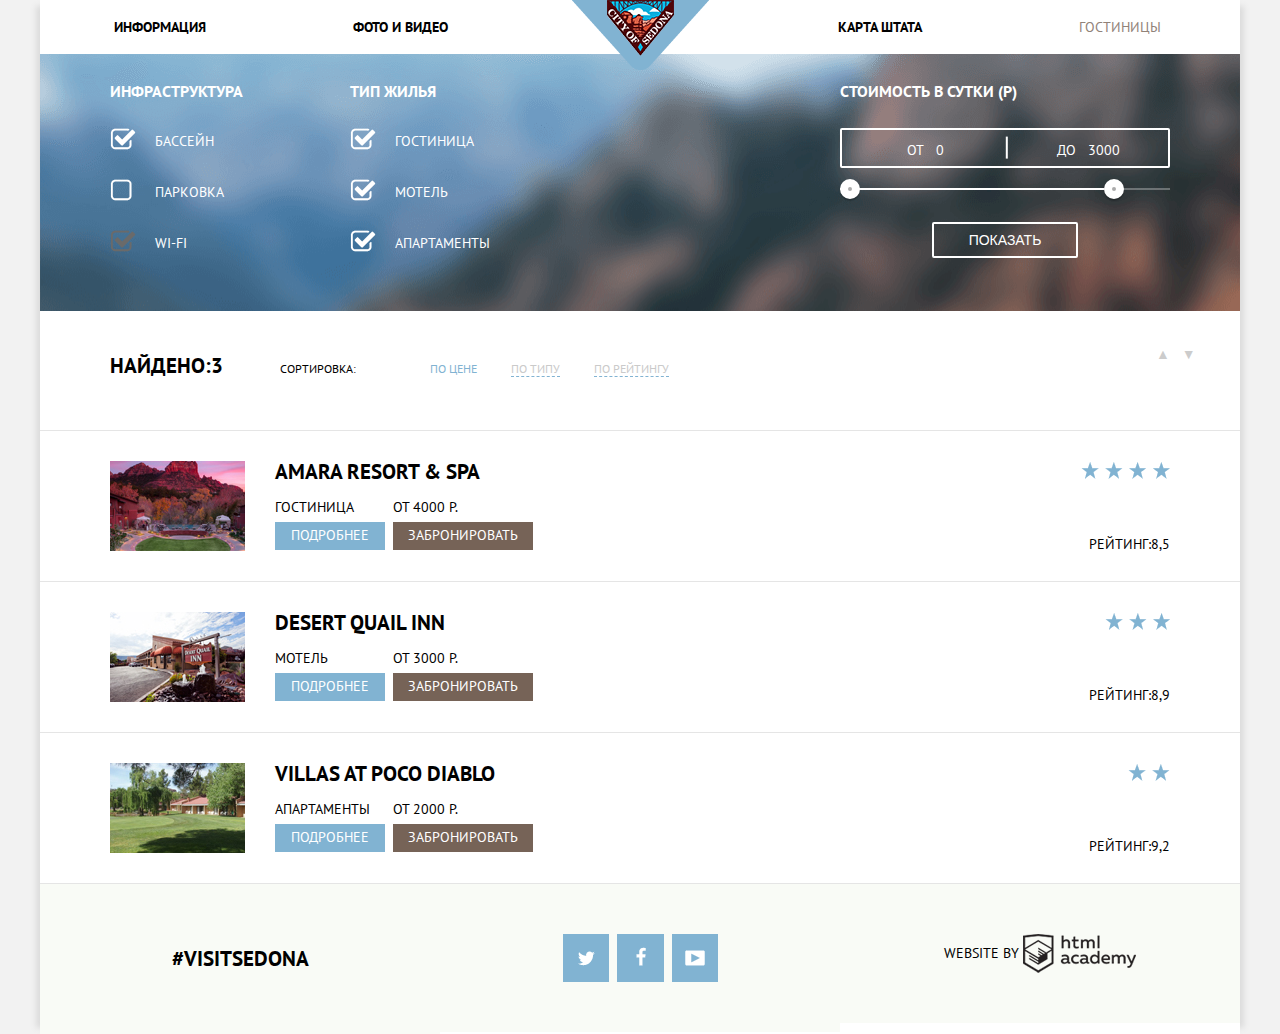
==== catalog.html @ 8184f241 "Revert "Revert "Завершение верстку личного проекта""" ====
<!DOCTYPE html>
	<head>
		<meta charset="utf-8">
		<title>Седона-Гостиницы</title>
		<link href="https://fonts.googleapis.com/css?family=PT+Sans" rel="stylesheet">
		<link rel="stylesheet" href="css/normalize.css">
		<link rel="stylesheet" href="css/styles_min.css">
	</head>
	<body>
<!--header-->
		<div class="container">
			<div class="menu_header clearfix">
				<ul>
					<li><a href="#">информация</a></li>
					<li><a href="#">фото и видео</a></li>
					<li class="index_link"><a href="index.html"><img src="img/logo.png" alt="Logo"></a></li>
					<li><a href="#">карта штата</a></li>
					<li class="active">гостиницы</li>
				</ul>
			</div>
			<form class="filter clearfix">
				<div class="checkboxes"><h5>инфраструктура</h5>
					<input type="checkbox" checked id="check1"><label for="check1">бассейн</label>
					<input type="checkbox" id="check2"><label for="check2">парковка</label>
					<input type="checkbox" id="check3" disabled><label for="check3">wi-fi</label>
				</div>
				<div class="checkboxes"><h5>тип жилья</h5>
					<input type="checkbox" checked id="check4"><label for="check4">гостиница</label>
					<input type="checkbox" checked id="check5"><label for="check5">мотель</label>
					<input type="checkbox" checked id="check6"><label for="check6">апартаменты</label>
				</div>
				<div class="select_price"><div class="select_price_title"><h5>стоимость в сутки (р)</h5></div>
					<div class="price_control">
						<label class="min_price">от<input type="text" name="min_price" value="0"></label>
						<label class="max_price">до<input type="text" name="max_price" value="3000"></label>
					</div>
					<div class="range_control">
						<div class="scale">
							<div class="bar"></div>
						</div>
						<div class="range_toggle range_toggle_min"></div>
						<div class="range_toggle range_toggle_max"></div>
					</div>
					<button class="btn_price" type="submit">показать</button>
				</div>
			</form>
<!--content page-->	
		<div class="results">
			<div class="search_detected_item clearfix">
				<div class="search_title"><h3>найдено:3</h3></div>
				<div class="sort_item">
					<ul>
						<li>сортировка:</li>
							<ul>
								<li>по цене</li>
								<li><a href="#">по типу</a></li>
								<li><a href="#">по рейтингу</a></li>
							</ul>
					</ul>
				</div>
				<div class="select_item">
					<a href="#" class="btn btn_prev">▲</a>
					<a href="#" class="btn btn_next">▼</a>
				</div>
			</div>
			<div class="founded_items clearfix">
				<div class="items_img">
					<img src="img/hotel_amaret_resort_spa.jpg" alt="Hotel Amaret Resort Spa" width="135" height="90">
				</div>
				<div class="items_info">
					<h3 class="name_hotel"><a href="#">amara resort & spa</a></h3>
					<div class="table_info">
						<div class="row">
							<div class="cell">гостиница</div>
							<div class="cell">от 4000 p.</div>
						</div>
						<div class="row">
							<a class="cell cell_1" href="#">подробнее</a>
							<a class="cell cell_2" href="#">забронировать</a>
						</div>
					</div>
				</div>
				<div class="reiting_item">
					<img src="img/star_4.png" alt="Four Star">
					<span>Рейтинг:8,5</span>
				</div>
			</div>
			<div class="founded_items clearfix">
				<div class="items_img">
					<img src="img/hotel_desert_quail_inn.jpg" alt="Hotel Desert Quail Inn" width="135" height="90">
				</div>
				<div class="items_info">
					<h3 class="name_hotel"><a href="#">desert quail inn</a></h3>
					<div class="table_info">
						<div class="row">
							<div class="cell">мотель</div>
							<div class="cell">от 3000 p.</div>
						</div>
						<div class="row">
							<a class="cell cell_1" href="#">подробнее</a>
							<a class="cell cell_2" href="#">забронировать</a>
						</div>
					</div>
				</div>
				<div class="reiting_item">
					<img src="img/star_3.png" alt="Three Star">
					<span>Рейтинг:8,9</span>
				</div>
			</div>
			<div class="founded_items clearfix">
				<div class="items_img">
					<img src="img/hotel_vilas_at_poco_diablo.jpg" alt="Hotel Vilas at Poco Diablo" width="135" height="90">
				</div>
				<div class="items_info">
					<h3 class="name_hotel"><a href="#">villas at poco diablo</a></h3>
					<div class="table_info">
						<div class="row">
							<div class="cell">апартаменты</div>
							<div class="cell">от 2000 p.</div>
						</div>
						<div class="row">
							<a class="cell cell_1" href="#">подробнее</a>
							<a class="cell cell_2" href="#">забронировать</a>
						</div>
					</div>
				</div>
				<div class="reiting_item">
					<img src="img/star_2.png"  alt="Two Star">
					<span>Рейтинг:9,2</span>
				</div>
			</div>
		</div>
<!--footer-->
			<div class="footer clearfix">
				<div class="footer_block"><h4>#visitsedona</h4></div>
				<div class="footer_block">
					<a class="social_btn social_btn_vk" href="https://vk.com/"></a>
					<a class="social_btn social_btn_fb" href="https://www.facebook.com/"></a>
					<a class="social_btn social_btn_youtube" href="https://www.youtube.com/"></a>
				</div>
				<div class="footer_block crt"><span>website by</span>
					<a class="created crt" href="https://htmlacademy.ru/"></a>
				</div>
			</div>
		</div>
	</body>
</html>
---- css/styles_min.css ----
.menu_header a,body{color:#000}.nr_pers input,body{font-family:"PT Sans",Arial,sans-serif}.crt,.price_control label{vertical-align:center}.btn_price,.search_submit,body{text-transform:uppercase}.cell_1,.cell_2,.menu_header a,.name_hotel a,.name_hotel a:focus,.name_hotel a:hover,.search_btn a,.select_item a,.sort_item a{text-decoration:none}.clearfix:after{content:"";display:table;clear:both}.nr_pers,.search_form label{display:inline-block}body{font-size:14px;line-height:26px;font-weight:300;text-align:center;background:#f2f2f2}h3,h4{font-size:21px}.menu_header a,h3,h4{font-weight:600}h3{width:600px;margin-top:0}h4{line-height:21px;margin-top:50px;margin-left:120px;margin-right:120px}.container{width:1200px;margin:auto;box-shadow:10px 0 6px -6px #dbdbdb,-10px 0 6px -6px #dbdbdb;background-color:#fff}.menu_header,.menu_header ul{margin:0;background-color:#fff;padding-left:0}.menu_header li{float:left;width:20%;padding:20px 0;list-style:none;line-height:14px}.menu_header a:hover{color:#81b3d2}.menu_header a:active{color:#000;opacity:.3}.menu_header .active{color:#918279}.index_link img{position:absolute;top:0;margin-left:auto;margin-right:auto;left:0;right:0}.title_page p{color:#333}.view_header{width:1200px;height:535px;background:url(../img/gorgeous.png) 50% 25% no-repeat,url(../img/welcome.png) 50% 15% no-repeat,url(../img/sedona.png) 50% 45% no-repeat,url(../img/grand_canyon.png) 50% 75% no-repeat,url(../img/background_footer.png) bottom no-repeat,url(../img/background.jpg) 50% 25%}.content .title_page{padding:60px 320px}.info_sedona{background:#81b3d2;line-height:0}.info_sedona_left{width:400px;float:left;background:#81b3d2;color:#fff}.info_sedona_left p{margin-left:40px;margin-right:40px;line-height:21px}.info_sedona_right{width:800px;float:left}.features{width:1200px}.features img{margin-left:165px;margin-right:165px;margin-top:70px}.features p{color:#333;margin-left:30px;margin-right:30px;line-height:21px}.features_block{width:400px;float:left;padding-bottom:80px}.features_block2{background-color:#eee}.reservation_form h3{width:1200px;margin-top:50px;font-weight:700;font-size:28px}.next,.prev,.search_submit{font-size:21px;cursor:pointer}.reservation_form p{color:#333;width:600px;margin:auto}.search_form{width:570px;margin:0 auto;background:#fff;padding:30px 0;text-align:left;font-weight:600}.search_form h5{margin:0}.search_form label{margin:30px 30px 30px 50px}.input_calendar input,.input_calendar input:active,.input_calendar input:hover{margin-left:50px;padding-left:10px;padding-right:5px;color:#000}.search_form input{width:305px;border:none;background:0 0;line-height:35px}.input_calendar a,.input_calendar input{background:url(../img/calendar.png) 290px no-repeat #f2f2f2;position:relative}.input_calendar input{outline:0}.input_calendar a{right:30px;top:5px}.input_calendar input:hover{background:url(../img/calendar_2.png) 290px no-repeat #f2f2f2;position:relative;outline:0}.input_calendar input:active{background:url(../img/calendar_3.png) 290px no-repeat #f2f2f2;position:relative;outline:0}.next,.nr_pers input,.prev{background-color:#f2f2f2;height:25px;border:none;outline:0}input::placeholder{color:#000;text-transform:uppercase;font-weight:600}.nr_pers label{margin-left:55px;margin-right:20px}.nr_pers label:first-child{margin-right:62px}.next,.prev{margin-left:auto;margin-right:auto;position:relative}.nr_pers input{width:70px;text-align:center;color:#000;font-weight:500}.next,.prev{color:#a9a9a9;width:25px}.next:hover,.prev:hover{color:#000;outline:0}.next:active,.prev:active{color:#81b3d2;outline:0}.prev{right:77px}.next{right:59px}.search_btn{margin-top:60px;outline:0}.search_btn h4{background-color:#766357;margin:0 315px;padding:40px 0;color:#fff;outline:0}.search_btn a{color:#fff}.search_submit{width:460px;height:60px;background-color:#81b3d2;color:#fff;margin:20px 55px;outline:0}.search_submit:hover{background:#669ec0;outline:0}.search_submit:active{background:#5496bd;color:#88b6d1;outline:0}.map{height:480px;background-image:url(../img/map.jpg)}.search_form{display:none}.search_form_show,.sprite{display:block}.sprite{background-image:url(spritesheet.png);background-repeat:no-repeat}.crt,.social_btn{display:inline-block}.sprite-checkbox{width:22px;height:22px;background-position:-10px -10px}.sprite-checked{width:26px;height:22px;background-position:-10px -52px}.sprite-calendar{width:21px;height:22px;background-position:-10px -10px}.sprite-calendar_2{width:21px;height:22px;background-position:-10px -52px}.sprite-calendar_3{width:21px;height:22px;background-position:-10px -94px}.sprite-checkbox_disabled{width:22px;height:22px;background-position:-10px -136px}.sprite-checked_disabled{width:26px;height:22px;background-position:-10px -178px}.sprite-fb_1,.sprite-fb_2,.sprite-fb_3{width:47px;height:48px}.sprite-fb_1{background-position:-10px -220px}.sprite-fb_2{background-position:-10px -288px}.sprite-fb_3{background-position:-10px -356px}.sprite-html_academy{width:113px;height:39px;background-position:-10px -424px}.sprite-html_academy_2{width:113px;height:39px;background-position:-10px -483px}.sprite-html_academy_3{width:113px;height:39px;background-position:-10px -542px}.sprite-vk_1{width:46px;height:48px;background-position:-10px -601px}.sprite-vk_2{width:46px;height:48px;background-position:-10px -669px}.sprite-vk_3{width:46px;height:48px;background-position:-10px -737px}.sprite-youtube_1{width:46px;height:48px;background-position:-10px -805px}.sprite-youtube_2{width:46px;height:48px;background-position:-10px -873px}.sprite-youtube_3{width:46px;height:48px;background-position:-10px -941px}.footer_block{width:400px;float:left;padding-top:50px;padding-bottom:50px;background-color:#f9fbf6;margin:0;line-height:0}.footer h4{margin:0;line-height:50px}.social_btn{margin-left:2px;margin-right:2px;background:url(../img/sprite2.png) no-repeat #81b3d2}.social_btn_vk{width:46px;height:48px;background-position:-10px -601px}.social_btn_fb{width:47px;height:48px;background-position:-10px -220px}.social_btn_youtube{width:46px;height:48px;background-position:-10px -805px}.social_btn_vk:hover{width:46px;height:48px;background-position:-10px -669px}.social_btn_fb:hover{width:47px;height:48px;background-position:-10px -288px}.social_btn_youtube:hover{width:46px;height:48px;background-position:-10px -873px}.social_btn_vk:active{width:46px;height:48px;background-position:-10px -737px}.social_btn_fb:active{width:47px;height:48px;background-position:-10px -356px}.social_btn_youtube:active{width:46px;height:48px;background-position:-10px -941px}.created,.created:active,.created:hover{background-image:url(../img/sprite2.png);background-repeat:no-repeat;width:113px;height:39px}.crt span{position:relative;top:-15px}.created{background-position:-10px -424px}.created:hover{background-position:-10px -483px}.created:active{background-position:-10px -542px}.filter{background:url(../img/background_filter.png) #f2f2f2;padding:0 70px 30px;margin:0 auto;text-align:left;font-weight:500px;color:#fff}.checkboxes h5,.select_price h5{font-weight:600;font-size:16px;line-height:21px}.filter .checkboxes{width:240px;float:left}.checkboxes input[type=checkbox]{display:none}.checkboxes input[type=checkbox]+label{display:block;margin:10px 0;padding-left:45px;padding-bottom:15px;position:relative;cursor:pointer}.checkboxes input[type=checkbox]:disabled+label::before{content:"";position:absolute;top:0;left:0;background-image:url(../img/sprite2.png);background-repeat:no-repeat;padding-left:45px;padding-bottom:15px;width:26px;height:22px;background-position:-10px -178px}.checkboxes input[type=checkbox]+label::before,.checkboxes input[type=checkbox]:checked+label::before{background-image:url(../img/sprite.png);background-repeat:no-repeat;height:22px;position:absolute;left:0;content:"";top:0}.checkboxes input[type=checkbox]+label::before{width:22px;background-position:-10px -10px}.checkboxes input[type=checkbox]:checked+label::before{width:26px;background-position:-10px -52px}.select_price{float:right;width:330px}.price_control{position:relative;height:36px;margin-bottom:20px;border:2px solid #fff;border-radius:2px}.price_control::after{content:"";position:absolute;width:2px;height:22px;background:#fff;top:0;left:50%;transform:translate(40%,30%)}.price_control label{line-height:38px;font-size:14px;cursor:pointer}.price_control input{width:50px;margin-left:10px;color:inherit;font:inherit;background:0 0;border:none;outline:0}.price_control .max_price,.price_control .min_price{width:90px;padding-left:65px}.range_control{position:relative;margin-bottom:32px}.range_control .scale{height:2px;background:rgba(255,255,255,.3)}.range_control .bar{height:2px;width:80%;background:#fff}.range_toggle{position:absolute;top:-9px;width:4px;height:4px;background:#ababab;border:8px solid #fff;border-radius:50%;box-shadow:0 2px 1px 0 rgba(0,1,1,.2);cursor:pointer}.range_toggle:hover{background:#1c4f80}.range_toggle_min{left:0}.range_toggle_max{left:80%}.btn_price{display:block;margin:0 auto;padding:6px 35px;font-size:14px;line-height:20px;background:0 0;color:#fff;border:2px solid #fff;border-radius:2px;cursor:pointer}.sort_item li,.sort_item ul{display:inline-block}.btn_price:hover{color:#000;background:#fff}.btn,.btn:active,.btn:hover{background:0 0;border:#fff;outline-style:none}.btn{padding:0;width:15px;height:15px;margin-left:8px;color:#ccc}.btn:hover{color:#000}.btn:active{color:#81b3d2}.search_detected_item{padding:30px;text-align:left;border-bottom:1px solid #e5e5e5}.search_title h3{width:130px;padding-top:12px;float:left;margin-left:40px}.sort_item{width:830px;float:left}.sort_item li{margin-right:30px;padding:0;font-size:12px;line-height:18px;color:#81b3d2}.title_list{color:#000}.sort_item a{border-bottom:1px dashed #81b3d2;color:#cacaca}.sort_item>ul>li{color:#000}.sort_item a:hover{color:#81b3d2}.sort_item a:focus{color:#000;border-bottom:none}.select_item{width:62px;float:right}.items_info,.name_hotel h3{width:260px}.founded_items{padding:30px 70px;border-bottom:1px solid #e5e5e5}.items_img,.items_info{float:left}.reiting_item{float:right;position:relative}.items_info{text-align:left;padding-left:30px}.name_hotel{padding:0;margin:0 0 12px;line-height:21px}.name_hotel a{color:#000}.name_hotel a:hover{color:#81b3d2}.name_hotel a:focus{color:#bcbcbc}.table_info .row{display:table-row}.table_info .cell{display:table-cell;height:28px}.cell_1,.cell_2{text-align:center}.cell_1{width:110px;color:#fff;background-color:#81b3d2;border-right:8px solid #fff}.cell_2{width:140px;color:#fff;background-color:#766357}.cell_1:hover{background-color:#669ec0}.cell_2:hover{background-color:#604e43}.cell_1:focus{background-color:#5496bd;color:#94b9d2}.cell_2:focus{background-color:#503e33;color:#857871}.items_img{width:135px;height:90px}.reiting_item span{position:absolute;right:0;top:70px}
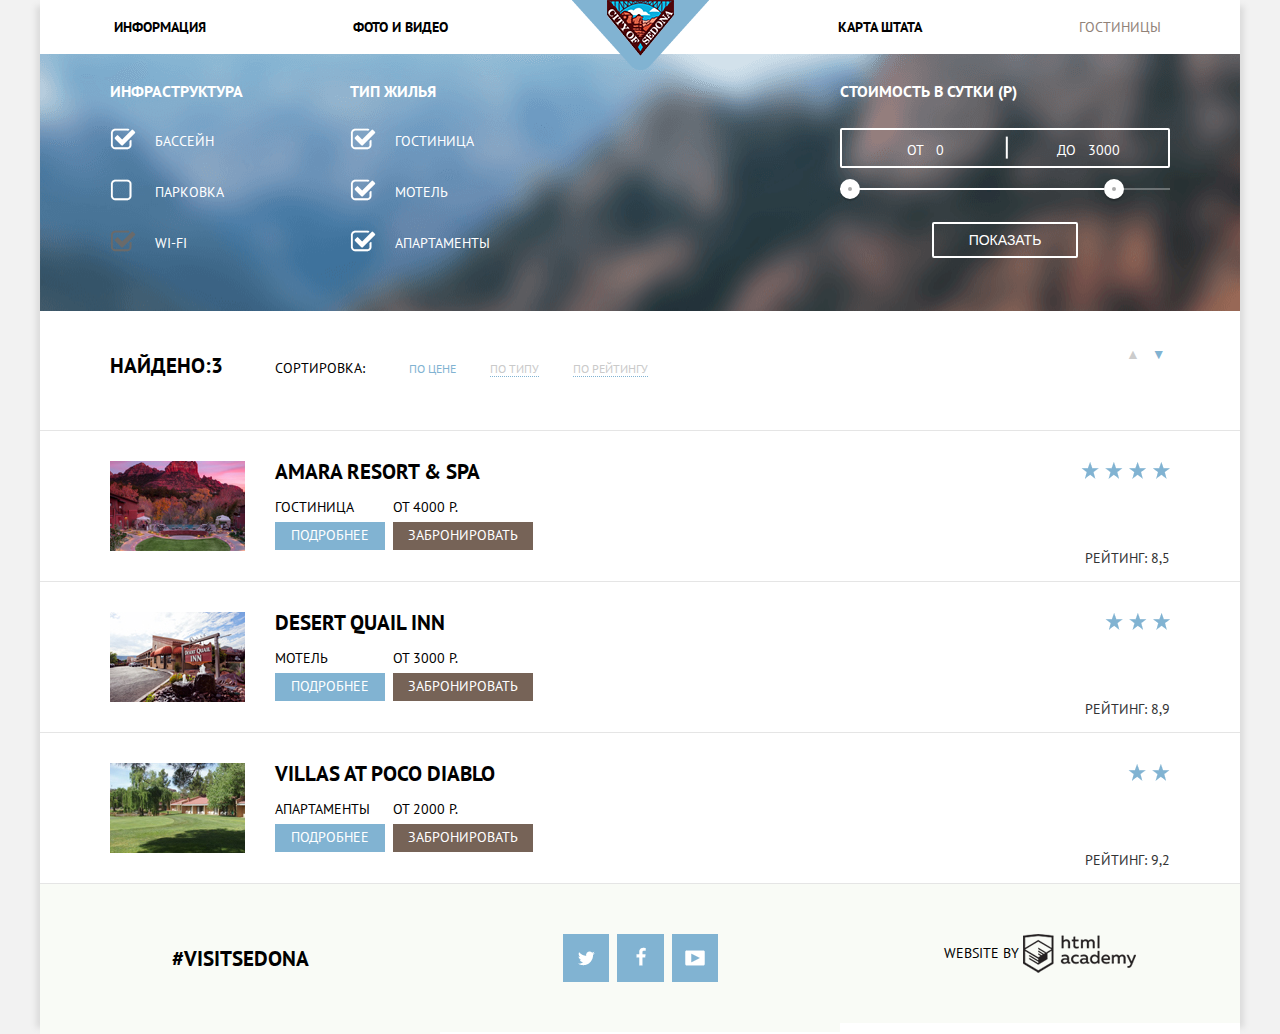
==== commit 0c2c707a: "Исправление ошибок перед защитой" ====
--- a/catalog.html
+++ b/catalog.html
@@ -49,18 +49,16 @@
 			<div class="search_detected_item clearfix">
 				<div class="search_title"><h3>найдено:3</h3></div>
 				<div class="sort_item">
+					<span>сортировка:</span>
 					<ul>
-						<li>сортировка:</li>
-							<ul>
-								<li>по цене</li>
-								<li><a href="#">по типу</a></li>
-								<li><a href="#">по рейтингу</a></li>
-							</ul>
+						<li class="active">по цене</li>
+						<li><a href="#">по типу</a></li>
+						<li><a href="#">по рейтингу</a></li>
 					</ul>
 				</div>
 				<div class="select_item">
-					<a href="#" class="btn btn_prev">▲</a>
-					<a href="#" class="btn btn_next">▼</a>
+					<a href="#" class="btn btn_prev ">▲</a>
+					<a href="#" class="btn btn_next active">▼</a>
 				</div>
 			</div>
 			<div class="founded_items clearfix">
@@ -82,7 +80,7 @@
 				</div>
 				<div class="reiting_item">
 					<img src="img/star_4.png" alt="Four Star">
-					<span>Рейтинг:8,5</span>
+					<p>Рейтинг: 8,5</p>
 				</div>
 			</div>
 			<div class="founded_items clearfix">
@@ -104,7 +102,7 @@
 				</div>
 				<div class="reiting_item">
 					<img src="img/star_3.png" alt="Three Star">
-					<span>Рейтинг:8,9</span>
+					<p>Рейтинг: 8,9</p>
 				</div>
 			</div>
 			<div class="founded_items clearfix">
@@ -126,7 +124,7 @@
 				</div>
 				<div class="reiting_item">
 					<img src="img/star_2.png"  alt="Two Star">
-					<span>Рейтинг:9,2</span>
+					<p>Рейтинг: 9,2</p>
 				</div>
 			</div>
 		</div>
--- a/css/styles_min.css
+++ b/css/styles_min.css
@@ -1 +1 @@
-.menu_header a,body{color:#000}.nr_pers input,body{font-family:"PT Sans",Arial,sans-serif}.crt,.price_control label{vertical-align:center}.btn_price,.search_submit,body{text-transform:uppercase}.cell_1,.cell_2,.menu_header a,.name_hotel a,.name_hotel a:focus,.name_hotel a:hover,.search_btn a,.select_item a,.sort_item a{text-decoration:none}.clearfix:after{content:"";display:table;clear:both}.nr_pers,.search_form label{display:inline-block}body{font-size:14px;line-height:26px;font-weight:300;text-align:center;background:#f2f2f2}h3,h4{font-size:21px}.menu_header a,h3,h4{font-weight:600}h3{width:600px;margin-top:0}h4{line-height:21px;margin-top:50px;margin-left:120px;margin-right:120px}.container{width:1200px;margin:auto;box-shadow:10px 0 6px -6px #dbdbdb,-10px 0 6px -6px #dbdbdb;background-color:#fff}.menu_header,.menu_header ul{margin:0;background-color:#fff;padding-left:0}.menu_header li{float:left;width:20%;padding:20px 0;list-style:none;line-height:14px}.menu_header a:hover{color:#81b3d2}.menu_header a:active{color:#000;opacity:.3}.menu_header .active{color:#918279}.index_link img{position:absolute;top:0;margin-left:auto;margin-right:auto;left:0;right:0}.title_page p{color:#333}.view_header{width:1200px;height:535px;background:url(../img/gorgeous.png) 50% 25% no-repeat,url(../img/welcome.png) 50% 15% no-repeat,url(../img/sedona.png) 50% 45% no-repeat,url(../img/grand_canyon.png) 50% 75% no-repeat,url(../img/background_footer.png) bottom no-repeat,url(../img/background.jpg) 50% 25%}.content .title_page{padding:60px 320px}.info_sedona{background:#81b3d2;line-height:0}.info_sedona_left{width:400px;float:left;background:#81b3d2;color:#fff}.info_sedona_left p{margin-left:40px;margin-right:40px;line-height:21px}.info_sedona_right{width:800px;float:left}.features{width:1200px}.features img{margin-left:165px;margin-right:165px;margin-top:70px}.features p{color:#333;margin-left:30px;margin-right:30px;line-height:21px}.features_block{width:400px;float:left;padding-bottom:80px}.features_block2{background-color:#eee}.reservation_form h3{width:1200px;margin-top:50px;font-weight:700;font-size:28px}.next,.prev,.search_submit{font-size:21px;cursor:pointer}.reservation_form p{color:#333;width:600px;margin:auto}.search_form{width:570px;margin:0 auto;background:#fff;padding:30px 0;text-align:left;font-weight:600}.search_form h5{margin:0}.search_form label{margin:30px 30px 30px 50px}.input_calendar input,.input_calendar input:active,.input_calendar input:hover{margin-left:50px;padding-left:10px;padding-right:5px;color:#000}.search_form input{width:305px;border:none;background:0 0;line-height:35px}.input_calendar a,.input_calendar input{background:url(../img/calendar.png) 290px no-repeat #f2f2f2;position:relative}.input_calendar input{outline:0}.input_calendar a{right:30px;top:5px}.input_calendar input:hover{background:url(../img/calendar_2.png) 290px no-repeat #f2f2f2;position:relative;outline:0}.input_calendar input:active{background:url(../img/calendar_3.png) 290px no-repeat #f2f2f2;position:relative;outline:0}.next,.nr_pers input,.prev{background-color:#f2f2f2;height:25px;border:none;outline:0}input::placeholder{color:#000;text-transform:uppercase;font-weight:600}.nr_pers label{margin-left:55px;margin-right:20px}.nr_pers label:first-child{margin-right:62px}.next,.prev{margin-left:auto;margin-right:auto;position:relative}.nr_pers input{width:70px;text-align:center;color:#000;font-weight:500}.next,.prev{color:#a9a9a9;width:25px}.next:hover,.prev:hover{color:#000;outline:0}.next:active,.prev:active{color:#81b3d2;outline:0}.prev{right:77px}.next{right:59px}.search_btn{margin-top:60px;outline:0}.search_btn h4{background-color:#766357;margin:0 315px;padding:40px 0;color:#fff;outline:0}.search_btn a{color:#fff}.search_submit{width:460px;height:60px;background-color:#81b3d2;color:#fff;margin:20px 55px;outline:0}.search_submit:hover{background:#669ec0;outline:0}.search_submit:active{background:#5496bd;color:#88b6d1;outline:0}.map{height:480px;background-image:url(../img/map.jpg)}.search_form{display:none}.search_form_show,.sprite{display:block}.sprite{background-image:url(spritesheet.png);background-repeat:no-repeat}.crt,.social_btn{display:inline-block}.sprite-checkbox{width:22px;height:22px;background-position:-10px -10px}.sprite-checked{width:26px;height:22px;background-position:-10px -52px}.sprite-calendar{width:21px;height:22px;background-position:-10px -10px}.sprite-calendar_2{width:21px;height:22px;background-position:-10px -52px}.sprite-calendar_3{width:21px;height:22px;background-position:-10px -94px}.sprite-checkbox_disabled{width:22px;height:22px;background-position:-10px -136px}.sprite-checked_disabled{width:26px;height:22px;background-position:-10px -178px}.sprite-fb_1,.sprite-fb_2,.sprite-fb_3{width:47px;height:48px}.sprite-fb_1{background-position:-10px -220px}.sprite-fb_2{background-position:-10px -288px}.sprite-fb_3{background-position:-10px -356px}.sprite-html_academy{width:113px;height:39px;background-position:-10px -424px}.sprite-html_academy_2{width:113px;height:39px;background-position:-10px -483px}.sprite-html_academy_3{width:113px;height:39px;background-position:-10px -542px}.sprite-vk_1{width:46px;height:48px;background-position:-10px -601px}.sprite-vk_2{width:46px;height:48px;background-position:-10px -669px}.sprite-vk_3{width:46px;height:48px;background-position:-10px -737px}.sprite-youtube_1{width:46px;height:48px;background-position:-10px -805px}.sprite-youtube_2{width:46px;height:48px;background-position:-10px -873px}.sprite-youtube_3{width:46px;height:48px;background-position:-10px -941px}.footer_block{width:400px;float:left;padding-top:50px;padding-bottom:50px;background-color:#f9fbf6;margin:0;line-height:0}.footer h4{margin:0;line-height:50px}.social_btn{margin-left:2px;margin-right:2px;background:url(../img/sprite2.png) no-repeat #81b3d2}.social_btn_vk{width:46px;height:48px;background-position:-10px -601px}.social_btn_fb{width:47px;height:48px;background-position:-10px -220px}.social_btn_youtube{width:46px;height:48px;background-position:-10px -805px}.social_btn_vk:hover{width:46px;height:48px;background-position:-10px -669px}.social_btn_fb:hover{width:47px;height:48px;background-position:-10px -288px}.social_btn_youtube:hover{width:46px;height:48px;background-position:-10px -873px}.social_btn_vk:active{width:46px;height:48px;background-position:-10px -737px}.social_btn_fb:active{width:47px;height:48px;background-position:-10px -356px}.social_btn_youtube:active{width:46px;height:48px;background-position:-10px -941px}.created,.created:active,.created:hover{background-image:url(../img/sprite2.png);background-repeat:no-repeat;width:113px;height:39px}.crt span{position:relative;top:-15px}.created{background-position:-10px -424px}.created:hover{background-position:-10px -483px}.created:active{background-position:-10px -542px}.filter{background:url(../img/background_filter.png) #f2f2f2;padding:0 70px 30px;margin:0 auto;text-align:left;font-weight:500px;color:#fff}.checkboxes h5,.select_price h5{font-weight:600;font-size:16px;line-height:21px}.filter .checkboxes{width:240px;float:left}.checkboxes input[type=checkbox]{display:none}.checkboxes input[type=checkbox]+label{display:block;margin:10px 0;padding-left:45px;padding-bottom:15px;position:relative;cursor:pointer}.checkboxes input[type=checkbox]:disabled+label::before{content:"";position:absolute;top:0;left:0;background-image:url(../img/sprite2.png);background-repeat:no-repeat;padding-left:45px;padding-bottom:15px;width:26px;height:22px;background-position:-10px -178px}.checkboxes input[type=checkbox]+label::before,.checkboxes input[type=checkbox]:checked+label::before{background-image:url(../img/sprite.png);background-repeat:no-repeat;height:22px;position:absolute;left:0;content:"";top:0}.checkboxes input[type=checkbox]+label::before{width:22px;background-position:-10px -10px}.checkboxes input[type=checkbox]:checked+label::before{width:26px;background-position:-10px -52px}.select_price{float:right;width:330px}.price_control{position:relative;height:36px;margin-bottom:20px;border:2px solid #fff;border-radius:2px}.price_control::after{content:"";position:absolute;width:2px;height:22px;background:#fff;top:0;left:50%;transform:translate(40%,30%)}.price_control label{line-height:38px;font-size:14px;cursor:pointer}.price_control input{width:50px;margin-left:10px;color:inherit;font:inherit;background:0 0;border:none;outline:0}.price_control .max_price,.price_control .min_price{width:90px;padding-left:65px}.range_control{position:relative;margin-bottom:32px}.range_control .scale{height:2px;background:rgba(255,255,255,.3)}.range_control .bar{height:2px;width:80%;background:#fff}.range_toggle{position:absolute;top:-9px;width:4px;height:4px;background:#ababab;border:8px solid #fff;border-radius:50%;box-shadow:0 2px 1px 0 rgba(0,1,1,.2);cursor:pointer}.range_toggle:hover{background:#1c4f80}.range_toggle_min{left:0}.range_toggle_max{left:80%}.btn_price{display:block;margin:0 auto;padding:6px 35px;font-size:14px;line-height:20px;background:0 0;color:#fff;border:2px solid #fff;border-radius:2px;cursor:pointer}.sort_item li,.sort_item ul{display:inline-block}.btn_price:hover{color:#000;background:#fff}.btn,.btn:active,.btn:hover{background:0 0;border:#fff;outline-style:none}.btn{padding:0;width:15px;height:15px;margin-left:8px;color:#ccc}.btn:hover{color:#000}.btn:active{color:#81b3d2}.search_detected_item{padding:30px;text-align:left;border-bottom:1px solid #e5e5e5}.search_title h3{width:130px;padding-top:12px;float:left;margin-left:40px}.sort_item{width:830px;float:left}.sort_item li{margin-right:30px;padding:0;font-size:12px;line-height:18px;color:#81b3d2}.title_list{color:#000}.sort_item a{border-bottom:1px dashed #81b3d2;color:#cacaca}.sort_item>ul>li{color:#000}.sort_item a:hover{color:#81b3d2}.sort_item a:focus{color:#000;border-bottom:none}.select_item{width:62px;float:right}.items_info,.name_hotel h3{width:260px}.founded_items{padding:30px 70px;border-bottom:1px solid #e5e5e5}.items_img,.items_info{float:left}.reiting_item{float:right;position:relative}.items_info{text-align:left;padding-left:30px}.name_hotel{padding:0;margin:0 0 12px;line-height:21px}.name_hotel a{color:#000}.name_hotel a:hover{color:#81b3d2}.name_hotel a:focus{color:#bcbcbc}.table_info .row{display:table-row}.table_info .cell{display:table-cell;height:28px}.cell_1,.cell_2{text-align:center}.cell_1{width:110px;color:#fff;background-color:#81b3d2;border-right:8px solid #fff}.cell_2{width:140px;color:#fff;background-color:#766357}.cell_1:hover{background-color:#669ec0}.cell_2:hover{background-color:#604e43}.cell_1:focus{background-color:#5496bd;color:#94b9d2}.cell_2:focus{background-color:#503e33;color:#857871}.items_img{width:135px;height:90px}.reiting_item span{position:absolute;right:0;top:70px}+.menu_header a,body{color:#000}.nr_pers input,body{font-family:"PT Sans",Arial,sans-serif}.crt,.price_control label{vertical-align:center}.btn_price,.search_submit,body{text-transform:uppercase}.cell_1,.cell_2,.menu_header a,.name_hotel a,.name_hotel a:focus,.name_hotel a:hover,.nr_pers a,.search_btn a,.select_item a,.sort_item a{text-decoration:none}.clearfix:after{content:"";display:table;clear:both}body{font-size:14px;line-height:26px;font-weight:300;text-align:center;background:#f2f2f2}h3,h4{font-size:21px}.menu_header a,h3,h4{font-weight:600}h3{width:600px;margin-top:0}h4{line-height:21px;margin-top:50px;margin-left:120px;margin-right:120px}.container{width:1200px;margin:auto;box-shadow:10px 0 6px -6px #dbdbdb,-10px 0 6px -6px #dbdbdb;background-color:#fff}.menu_header,.menu_header ul{margin:0;background-color:#fff;padding-left:0}.menu_header li{float:left;width:20%;padding:20px 0;list-style:none;line-height:14px}.menu_header a:hover{color:#81b3d2}.menu_header a:active{color:#000;opacity:.3}.menu_header .active{color:#918279}.index_link img{position:absolute;top:0;margin-left:auto;margin-right:auto;left:0;right:0}.title_page p{color:#333}.view_header{width:1200px;height:535px;background:url(../img/gorgeous.png) 50% 25% no-repeat,url(../img/welcome.png) 50% 15% no-repeat,url(../img/sedona.png) 50% 45% no-repeat,url(../img/grand_canyon.png) 50% 75% no-repeat,url(../img/background_footer.png) bottom no-repeat,url(../img/background.jpg) 50% 25%}.content .title_page{padding:60px 320px}.info_sedona{background:#81b3d2;line-height:0}.info_sedona_left{width:400px;float:left;background:#81b3d2;color:#fff}.info_sedona_left p{margin-left:50px;margin-right:50px;line-height:21px}.info_sedona_right{width:800px;float:left}.features{width:1200px}.features img{margin-left:165px;margin-right:165px;margin-top:70px}.features p{color:#333;margin-left:60px;margin-right:60px;line-height:21px}.features_block{width:400px;float:left;padding-bottom:80px}.features_block2{background-color:#eee}.reservation_form h3{width:1200px;margin-top:50px;font-weight:700;font-size:28px}.reservation_form p{color:#333;width:600px;margin:auto}.search_form{width:450px;margin:0 auto;background:#fff;text-align:left;font-weight:600;padding:20px 60px 65px}.search_form label{width:120px;display:block;float:left;line-height:35px}.date_box input,.date_box input:active,.date_box input:hover{width:328px;outline:0;position:relative}.search_form input{border:0;line-height:35px;background-color:#f2f2f2}.date_box{margin:30px 0}.date_box input{background:url(../img/calendar.png) 290px no-repeat #f2f2f2}.date_box input:hover{background:url(../img/calendar_2.png) 290px no-repeat #f2f2f2;cursor:pointer}.date_box input:active{background:url(../img/calendar_3.png) 290px no-repeat #f2f2f2;cursor:pointer}.date_box input::-webkit-input-placeholder{color:#000;text-transform:uppercase;font-size:14px;font-family:"PT Sans",Arial,sans-serif;font-weight:600;padding-left:10px}.date_box input:-ms-input-placeholder{color:#000;text-transform:uppercase;font-size:14px;font-family:"PT Sans",Arial,sans-serif;font-weight:600;padding-left:10px}.date_box input::-moz-placeholder{color:#000;text-transform:uppercase;font-size:14px;font-family:"PT Sans",Arial,sans-serif;font-weight:600;padding-left:10px}.date_box input:-moz-placeholder{color:#000;text-transform:uppercase;font-size:14px;font-family:"PT Sans",Arial,sans-serif;font-weight:600;padding-left:10px}.next,.prev,.search_submit{font-size:21px;border:none;outline:0;cursor:pointer}.nr_pers{margin:30px 0 50px}.nr_pers input{width:90px;text-align:center;font-weight:600}.nr_adults{float:left}.nr_children{float:right;margin-right:-25px}.nr_children label{width:70px}.prev{position:relative;right:80px}.next{position:relative;right:40px}.next,.prev{color:#a9a9a9;background-color:#f2f2f2}.next:hover,.prev:hover{color:#000;outline:0}.next:active,.prev:active{color:#81b3d2;outline:0}.search_btn{margin-top:60px;outline:0}.search_btn h4{background-color:#766357;margin:0 315px;padding:40px 0;color:#fff;outline:0}.search_btn a{color:#fff}.search_submit{width:100%;height:60px;background-color:#81b3d2;color:#fff}.search_submit:hover{background:#669ec0;outline:0;border:none}.search_submit:active{background:#5496bd;color:#88b6d1;outline:0;border:none}.map{height:480px;background-image:url(../img/map.jpg)}.search_form{display:none}.search_form_show,.sprite{display:block}.sprite{background-image:url(spritesheet.png);background-repeat:no-repeat}.crt,.social_btn{display:inline-block}.sprite-checkbox{width:22px;height:22px;background-position:-10px -10px}.sprite-checked{width:26px;height:22px;background-position:-10px -52px}.sprite-calendar{width:21px;height:22px;background-position:-10px -10px}.sprite-calendar_2{width:21px;height:22px;background-position:-10px -52px}.sprite-calendar_3{width:21px;height:22px;background-position:-10px -94px}.sprite-checkbox_disabled{width:22px;height:22px;background-position:-10px -136px}.sprite-checked_disabled{width:26px;height:22px;background-position:-10px -178px}.sprite-fb_1,.sprite-fb_2,.sprite-fb_3{width:47px;height:48px}.sprite-fb_1{background-position:-10px -220px}.sprite-fb_2{background-position:-10px -288px}.sprite-fb_3{background-position:-10px -356px}.sprite-html_academy{width:113px;height:39px;background-position:-10px -424px}.sprite-html_academy_2{width:113px;height:39px;background-position:-10px -483px}.sprite-html_academy_3{width:113px;height:39px;background-position:-10px -542px}.sprite-vk_1{width:46px;height:48px;background-position:-10px -601px}.sprite-vk_2{width:46px;height:48px;background-position:-10px -669px}.sprite-vk_3{width:46px;height:48px;background-position:-10px -737px}.sprite-youtube_1{width:46px;height:48px;background-position:-10px -805px}.sprite-youtube_2{width:46px;height:48px;background-position:-10px -873px}.sprite-youtube_3{width:46px;height:48px;background-position:-10px -941px}.footer_block{width:400px;float:left;padding-top:50px;padding-bottom:50px;background-color:#f9fbf6;margin:0;line-height:0}.footer h4{margin:0;line-height:50px}.social_btn{margin-left:2px;margin-right:2px;background:url(../img/sprite2.png) no-repeat #81b3d2}.social_btn_vk{width:46px;height:48px;background-position:-10px -601px}.social_btn_fb{width:47px;height:48px;background-position:-10px -220px}.social_btn_youtube{width:46px;height:48px;background-position:-10px -805px}.social_btn_vk:hover{width:46px;height:48px;background-position:-10px -669px}.social_btn_fb:hover{width:47px;height:48px;background-position:-10px -288px}.social_btn_youtube:hover{width:46px;height:48px;background-position:-10px -873px}.social_btn_vk:active{width:46px;height:48px;background-position:-10px -737px}.social_btn_fb:active{width:47px;height:48px;background-position:-10px -356px}.social_btn_youtube:active{width:46px;height:48px;background-position:-10px -941px}.created,.created:active,.created:hover{background-image:url(../img/sprite2.png);background-repeat:no-repeat;width:113px;height:39px}.crt span{position:relative;top:-15px}.created{background-position:-10px -424px}.created:hover{background-position:-10px -483px}.created:active{background-position:-10px -542px}.filter{background:url(../img/background_filter.png) #f2f2f2;padding:0 70px 30px;margin:0 auto;text-align:left;font-weight:500px;color:#fff}.checkboxes h5,.select_price h5{font-weight:600;font-size:16px;line-height:21px}.filter .checkboxes{width:240px;float:left}.checkboxes input[type=checkbox]{display:none}.checkboxes input[type=checkbox]+label{display:block;margin:10px 0;padding-left:45px;padding-bottom:15px;position:relative;cursor:pointer}.checkboxes input[type=checkbox]:disabled+label::before{content:"";position:absolute;top:0;left:0;background-image:url(../img/sprite2.png);background-repeat:no-repeat;padding-left:45px;padding-bottom:15px;width:26px;height:22px;background-position:-10px -178px}.checkboxes input[type=checkbox]+label::before,.checkboxes input[type=checkbox]:checked+label::before{background-image:url(../img/sprite.png);background-repeat:no-repeat;height:22px;position:absolute;left:0;content:"";top:0}.checkboxes input[type=checkbox]+label::before{width:22px;background-position:-10px -10px}.checkboxes input[type=checkbox]:checked+label::before{width:26px;background-position:-10px -52px}.select_price{float:right;width:330px}.price_control{position:relative;height:36px;margin-bottom:20px;border:2px solid #fff;border-radius:2px}.price_control::after{content:"";position:absolute;width:2px;height:22px;background:#fff;top:0;left:50%;transform:translate(40%,30%)}.price_control label{line-height:38px;font-size:14px;cursor:pointer}.price_control input{width:50px;margin-left:10px;color:inherit;font:inherit;background:0 0;border:none;outline:0}.price_control .max_price,.price_control .min_price{width:90px;padding-left:65px}.range_control{position:relative;margin-bottom:32px}.range_control .scale{height:2px;background:rgba(255,255,255,.3)}.range_control .bar{height:2px;width:80%;background:#fff}.range_toggle{position:absolute;top:-9px;width:4px;height:4px;background:#ababab;border:8px solid #fff;border-radius:50%;box-shadow:0 2px 1px 0 rgba(0,1,1,.2);cursor:pointer}.range_toggle:hover{background:#1c4f80}.range_toggle_min{left:0}.range_toggle_max{left:80%}.btn_price{display:block;margin:0 auto;padding:6px 35px;font-size:14px;line-height:20px;background:0 0;color:#fff;border:2px solid #fff;border-radius:2px;cursor:pointer}.sort_item li,.sort_item ul{display:inline-block}.btn_price:hover{color:#000;background:#fff}.btn,.btn:active,.btn:hover{background:0 0;border:#fff;outline-style:none}.btn{padding:0;width:15px;height:15px;margin-left:8px;color:#ccc}.btn:hover{color:#000}.btn:active{color:#81b3d2}.search_detected_item{padding:30px;text-align:left;border-bottom:1px solid #e5e5e5}.search_title h3{width:130px;padding-top:12px;float:left;margin-left:40px}.sort_item{width:830px;float:left}.sort_item span{color:#000;line-height:21px;margin-left:35px}.sort_item li{margin-right:30px;padding:0;font-size:12px;line-height:18px;color:#81b3d2}.title_list{color:#000}.sort_item a{border-bottom:1px dotted #81b3d2;color:#cacaca}.sort_item a:hover{color:#81b3d2}.sort_item a:active{color:#000;border-bottom:none}.select_item .active,.sort_item .active{color:#81b3d2}.select_item{width:62px;float:right;margin-right:30px}.items_info,.name_hotel h3{width:260px}.founded_items{padding:30px 70px;border-bottom:1px solid #e5e5e5}.items_img,.items_info{float:left}.reiting_item{float:right;position:relative}.items_info{text-align:left;padding-left:30px}.name_hotel{padding:0;margin:0 0 12px;line-height:21px}.name_hotel a{color:#000}.name_hotel a:hover{color:#81b3d2}.name_hotel a:focus{color:#bcbcbc}.table_info .row{display:table-row}.table_info .cell{display:table-cell;height:28px}.cell_1,.cell_2{text-align:center}.cell_1{width:110px;color:#fff;background-color:#81b3d2;border-right:8px solid #fff}.cell_2{width:140px;color:#fff;background-color:#766357}.cell_1:hover{background-color:#669ec0}.cell_2:hover{background-color:#604e43}.cell_1:focus{background-color:#5496bd;color:#94b9d2}.cell_2:focus{background-color:#503e33;color:#857871}.items_img{width:135px;height:90px}.reiting_item p{position:absolute;right:0;top:70px;color:#333;width:100px;text-align:right}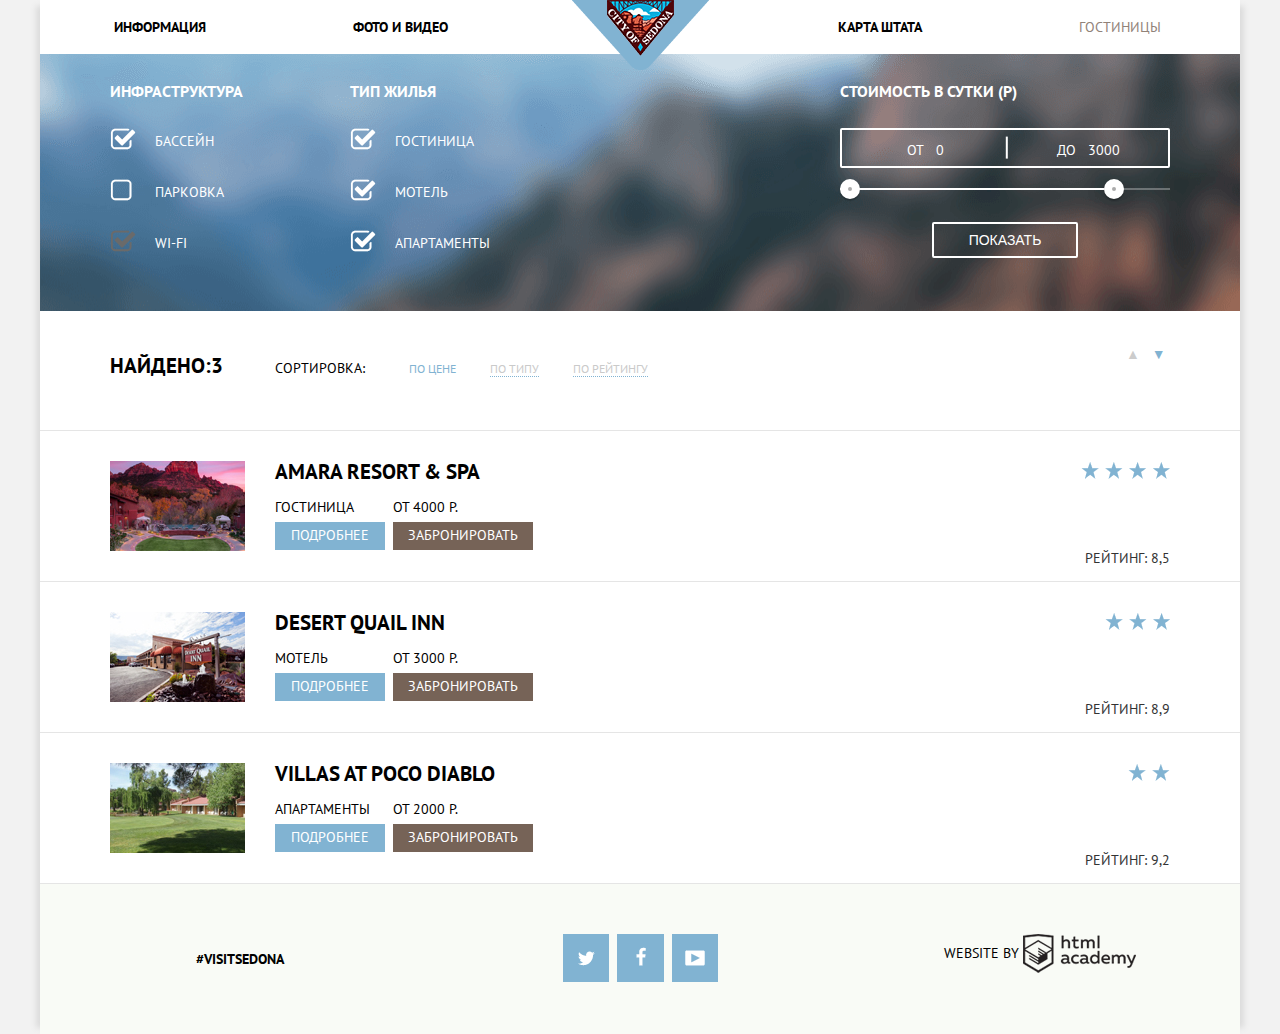
==== commit cb5ed8c1: "Исправила критерии Б11. (1/2) , Д7." ====
--- a/catalog.html
+++ b/catalog.html
@@ -4,132 +4,131 @@
 		<title>Седона-Гостиницы</title>
 		<link href="https://fonts.googleapis.com/css?family=PT+Sans" rel="stylesheet">
 		<link rel="stylesheet" href="css/normalize.css">
-		<link rel="stylesheet" href="css/styles_min.css">
+		<link rel="stylesheet" href="css/style.css">
 	</head>
 	<body>
-<!--header-->
 		<div class="container">
-			<div class="menu_header clearfix">
-				<ul>
-					<li><a href="#">информация</a></li>
-					<li><a href="#">фото и видео</a></li>
-					<li class="index_link"><a href="index.html"><img src="img/logo.png" alt="Logo"></a></li>
-					<li><a href="#">карта штата</a></li>
-					<li class="active">гостиницы</li>
-				</ul>
-			</div>
-			<form class="filter clearfix">
-				<div class="checkboxes"><h5>инфраструктура</h5>
-					<input type="checkbox" checked id="check1"><label for="check1">бассейн</label>
-					<input type="checkbox" id="check2"><label for="check2">парковка</label>
-					<input type="checkbox" id="check3" disabled><label for="check3">wi-fi</label>
+			<header>
+				<nav class="menu_header clearfix">
+					<ul>
+						<li><a href="#">информация</a></li>
+						<li><a href="#">фото и видео</a></li>
+						<li class="index_link"><a href="index.html"><img src="img/logo.png" alt="Logo" width="137" height="70"></a></li>
+						<li><a href="#">карта штата</a></li>
+						<li class="active">гостиницы</li>
+					</ul>
+				</nav>
+				<form class="filter clearfix">
+					<div class="checkboxes"><h5>инфраструктура</h5>
+						<input type="checkbox" checked id="check1"><label for="check1">бассейн</label>
+						<input type="checkbox" id="check2"><label for="check2">парковка</label>
+						<input type="checkbox" id="check3" disabled><label for="check3">wi-fi</label>
+					</div>
+					<div class="checkboxes"><h5>тип жилья</h5>
+						<input type="checkbox" checked id="check4"><label for="check4">гостиница</label>
+						<input type="checkbox" checked id="check5"><label for="check5">мотель</label>
+						<input type="checkbox" checked id="check6"><label for="check6">апартаменты</label>
+					</div>
+					<div class="select_price"><div class="select_price_title"><h5>стоимость в сутки (р)</h5></div>
+						<div class="price_control">
+							<label class="min_price">от<input type="text" name="min_price" value="0"></label>
+							<label class="max_price">до<input type="text" name="max_price" value="3000"></label>
+						</div>
+						<div class="range_control">
+							<div class="scale">
+								<div class="bar"></div>
+							</div>
+							<div class="range_toggle range_toggle_min"></div>
+							<div class="range_toggle range_toggle_max"></div>
+						</div>
+						<button class="btn_price" type="submit">показать</button>
+					</div>
+				</form>
+			</header>
+			<main class="results">
+				<div class="search_detected_item clearfix">
+					<div class="search_title"><h3>найдено:3</h3></div>
+					<div class="sort_item">
+						<span>сортировка:</span>
+						<ul>
+							<li class="active">по цене</li>
+							<li><a href="#">по типу</a></li>
+							<li><a href="#">по рейтингу</a></li>
+						</ul>
+					</div>
+					<div class="select_item">
+						<a href="#" class="btn btn_prev ">▲</a>
+						<a href="#" class="btn btn_next active">▼</a>
+					</div>
 				</div>
-				<div class="checkboxes"><h5>тип жилья</h5>
-					<input type="checkbox" checked id="check4"><label for="check4">гостиница</label>
-					<input type="checkbox" checked id="check5"><label for="check5">мотель</label>
-					<input type="checkbox" checked id="check6"><label for="check6">апартаменты</label>
-				</div>
-				<div class="select_price"><div class="select_price_title"><h5>стоимость в сутки (р)</h5></div>
-					<div class="price_control">
-						<label class="min_price">от<input type="text" name="min_price" value="0"></label>
-						<label class="max_price">до<input type="text" name="max_price" value="3000"></label>
+				<div class="founded_items clearfix">
+					<div class="items_img">
+						<img src="img/hotel_amaret_resort_spa.jpg" alt="Hotel Amaret Resort Spa" width="135" height="90">
 					</div>
-					<div class="range_control">
-						<div class="scale">
-							<div class="bar"></div>
-						</div>
-						<div class="range_toggle range_toggle_min"></div>
-						<div class="range_toggle range_toggle_max"></div>
-					</div>
-					<button class="btn_price" type="submit">показать</button>
-				</div>
-			</form>
-<!--content page-->	
-		<div class="results">
-			<div class="search_detected_item clearfix">
-				<div class="search_title"><h3>найдено:3</h3></div>
-				<div class="sort_item">
-					<span>сортировка:</span>
-					<ul>
-						<li class="active">по цене</li>
-						<li><a href="#">по типу</a></li>
-						<li><a href="#">по рейтингу</a></li>
-					</ul>
-				</div>
-				<div class="select_item">
-					<a href="#" class="btn btn_prev ">▲</a>
-					<a href="#" class="btn btn_next active">▼</a>
-				</div>
-			</div>
-			<div class="founded_items clearfix">
-				<div class="items_img">
-					<img src="img/hotel_amaret_resort_spa.jpg" alt="Hotel Amaret Resort Spa" width="135" height="90">
-				</div>
-				<div class="items_info">
-					<h3 class="name_hotel"><a href="#">amara resort & spa</a></h3>
-					<div class="table_info">
-						<div class="row">
-							<div class="cell">гостиница</div>
-							<div class="cell">от 4000 p.</div>
-						</div>
-						<div class="row">
-							<a class="cell cell_1" href="#">подробнее</a>
-							<a class="cell cell_2" href="#">забронировать</a>
+					<div class="items_info">
+						<h3 class="name_hotel"><a href="#">amara resort & spa</a></h3>
+						<div class="table_info">
+							<div class="row">
+								<div class="cell">гостиница</div>
+								<div class="cell">от 4000 p.</div>
+							</div>
+							<div class="row">
+								<a class="cell cell_1" href="#">подробнее</a>
+								<a class="cell cell_2" href="#">забронировать</a>
+							</div>
 						</div>
 					</div>
+					<div class="reiting_item">
+						<img src="img/star_4.png" alt="Four Star" width="89" height="17">
+						<p>Рейтинг: 8,5</p>
+					</div>
 				</div>
-				<div class="reiting_item">
-					<img src="img/star_4.png" alt="Four Star">
-					<p>Рейтинг: 8,5</p>
-				</div>
-			</div>
-			<div class="founded_items clearfix">
-				<div class="items_img">
-					<img src="img/hotel_desert_quail_inn.jpg" alt="Hotel Desert Quail Inn" width="135" height="90">
-				</div>
-				<div class="items_info">
-					<h3 class="name_hotel"><a href="#">desert quail inn</a></h3>
-					<div class="table_info">
-						<div class="row">
-							<div class="cell">мотель</div>
-							<div class="cell">от 3000 p.</div>
-						</div>
-						<div class="row">
-							<a class="cell cell_1" href="#">подробнее</a>
-							<a class="cell cell_2" href="#">забронировать</a>
+				<div class="founded_items clearfix">
+					<div class="items_img">
+						<img src="img/hotel_desert_quail_inn.jpg" alt="Hotel Desert Quail Inn" width="135" height="90">
+					</div>
+					<div class="items_info">
+						<h3 class="name_hotel"><a href="#">desert quail inn</a></h3>
+						<div class="table_info">
+							<div class="row">
+								<div class="cell">мотель</div>
+								<div class="cell">от 3000 p.</div>
+							</div>
+							<div class="row">
+								<a class="cell cell_1" href="#">подробнее</a>
+								<a class="cell cell_2" href="#">забронировать</a>
+							</div>
 						</div>
 					</div>
+					<div class="reiting_item">
+						<img src="img/star_3.png" alt="Three Star" width="65" height="17">
+						<p>Рейтинг: 8,9</p>
+					</div>
 				</div>
-				<div class="reiting_item">
-					<img src="img/star_3.png" alt="Three Star">
-					<p>Рейтинг: 8,9</p>
-				</div>
-			</div>
-			<div class="founded_items clearfix">
-				<div class="items_img">
-					<img src="img/hotel_vilas_at_poco_diablo.jpg" alt="Hotel Vilas at Poco Diablo" width="135" height="90">
-				</div>
-				<div class="items_info">
-					<h3 class="name_hotel"><a href="#">villas at poco diablo</a></h3>
-					<div class="table_info">
-						<div class="row">
-							<div class="cell">апартаменты</div>
-							<div class="cell">от 2000 p.</div>
-						</div>
-						<div class="row">
-							<a class="cell cell_1" href="#">подробнее</a>
-							<a class="cell cell_2" href="#">забронировать</a>
+				<div class="founded_items clearfix">
+					<div class="items_img">
+						<img src="img/hotel_vilas_at_poco_diablo.jpg" alt="Hotel Vilas at Poco Diablo" width="135" height="90">
+					</div>
+					<div class="items_info">
+						<h3 class="name_hotel"><a href="#">villas at poco diablo</a></h3>
+						<div class="table_info">
+							<div class="row">
+								<div class="cell">апартаменты</div>
+								<div class="cell">от 2000 p.</div>
+							</div>
+							<div class="row">
+								<a class="cell cell_1" href="#">подробнее</a>
+								<a class="cell cell_2" href="#">забронировать</a>
+							</div>
 						</div>
 					</div>
+					<div class="reiting_item">
+						<img src="img/star_2.png"  alt="Two Star" width="42" height="17">
+						<p>Рейтинг: 9,2</p>
+					</div>
 				</div>
-				<div class="reiting_item">
-					<img src="img/star_2.png"  alt="Two Star">
-					<p>Рейтинг: 9,2</p>
-				</div>
-			</div>
-		</div>
-<!--footer-->
-			<div class="footer clearfix">
+			</main>
+			<footer class="footer clearfix">
 				<div class="footer_block"><h4>#visitsedona</h4></div>
 				<div class="footer_block">
 					<a class="social_btn social_btn_vk" href="https://vk.com/"></a>
@@ -139,7 +138,7 @@
 				<div class="footer_block crt"><span>website by</span>
 					<a class="created crt" href="https://htmlacademy.ru/"></a>
 				</div>
-			</div>
+			</footer>
 		</div>
 	</body>
 </html>--- a/css/style.css
+++ b/css/style.css
@@ -0,0 +1,995 @@
+.clearfix:after {
+	content: "";
+	display: table;
+	clear: both;
+}
+
+body{
+	font-size: 14px;
+	line-height: 26px;
+	color: #000000;
+	font-weight: 300;
+	font-family: "PT Sans", "Arial", sans-serif;
+	text-transform: uppercase;
+	text-align: center;
+	background: #f2f2f2;
+}
+
+ h3{
+	font-size: 21px;
+	font-weight: 600;
+	width: 600px;
+	margin-top: 0;
+}
+
+.container{
+	width: 1200px;
+	margin: auto;
+	box-shadow: 10px 0 6px -6px #dbdbdb, -10px 0 6px -6px #dbdbdb;
+	background-color: #ffffff;
+}
+
+.menu_header, .menu_header ul{
+	margin: 0;
+	background-color: #ffffff;
+	padding-left: 0;
+}
+
+.menu_header li{
+	float: left;
+	width: 20%;
+	padding: 20px 0;
+	list-style: none;
+	line-height: 14px;
+}
+
+.menu_header a{
+	text-decoration: none;
+	color: #000000;
+	font-weight: 600;
+}
+
+.menu_header a:hover{
+	color: #81b3d2;
+}
+
+.menu_header a:active{
+	color: #000000;
+	opacity: 0.3;
+}
+
+.menu_header .active{
+	color: #918279;
+}
+
+.index_link img{
+	position: absolute;
+	top: 0;
+	margin-left: auto;
+	margin-right: auto;
+	left: 0;
+	right: 0;
+}
+
+.title_page p{
+	color: #333333;
+	}
+	
+.view_header{
+	width: 1200px;
+	height: 535px;
+	background-color: #81b3d2;
+	background: url("../img/gorgeous.png") no-repeat 50% 25%,
+				url("../img/welcome.png") no-repeat 50% 15%,
+				url("../img/sedona.png") no-repeat 50% 45%, 
+				url("../img/grand_canyon.png") no-repeat 50% 75%,
+				url("../img/background_footer.png") no-repeat bottom, 
+				url("../img/background.jpg") 50% 25%;  
+}
+
+.content .title_page{
+	padding: 60px 320px;
+}
+
+.info_sedona{
+	background: #81b3d2;
+	line-height: 0;
+}
+
+.info_sedona_left{
+	width: 400px;
+	float: left;
+	background: #81b3d2;
+	color: #ffffff;
+}
+
+.info_sedona_left p{
+	margin-left: 50px;
+	margin-right: 50px;
+	line-height: 21px;
+}
+
+.info_sedona_right{
+	width: 800px;
+	float: left;
+}
+
+.features{
+	width: 1200px;
+
+}
+
+.features img{
+	margin-left: 165px;
+	margin-right: 165px;
+	margin-top: 70px;
+}
+.features p{
+	color: #333333;
+	margin-left: 60px;
+	margin-right: 60px;
+	line-height: 21px;
+}
+
+.features_block{
+	width: 400px;
+	float: left;
+	min-height: 335px;
+}
+.features_block2{
+	background-color: #eeeeee;
+	width: 400px;
+	float: left;
+	padding-top: 30px;
+	min-height: 260px;
+}
+
+.features h4{
+	font-weight: 600;
+	font-size: 21px;
+	line-height: 21px;
+	margin-left: 120px;
+	margin-right: 120px;
+}
+
+.reservation_form h3{
+	width: 1200px;
+	margin-top: 50px;
+	font-weight: 700;
+	font-size: 28px;
+}
+
+.reservation_form p{
+	color: #333333;
+	width: 600px;
+	margin:auto;
+}
+
+.search_form{
+	width: 450px;
+	margin: 0 auto;
+	background: #ffffff;
+	text-align: left;
+	font-weight: 600;
+	padding: 20px 60px 65px;
+}
+
+.search_form label{
+	width: 120px;
+	display: block;
+	float: left;
+	line-height: 35px;
+}
+
+.search_form input{
+	border: 0;
+	line-height: 35px;
+	background-color: #f2f2f2;
+}
+
+.date_box{
+	margin: 30px 0;
+}
+
+.date_box input{
+	width: 328px;
+	background: #f2f2f2 url("../img/calendar.png") no-repeat 290px;
+	position:relative;
+	outline: none;
+}
+
+.date_box input:hover{
+	width: 328px;
+	background: #f2f2f2 url("../img/calendar_2.png") no-repeat 290px;
+	position: relative;
+	outline: none;
+	cursor: pointer;
+}
+
+.date_box input:active{
+	width: 328px;
+	background: #f2f2f2 url("../img/calendar_3.png") no-repeat 290px;
+	position: relative;
+	outline: none;
+	cursor: pointer;
+}
+
+.date_box input::-webkit-input-placeholder{
+	color: #000000;
+	text-transform: uppercase;
+	font-size: 14px;
+	font-family:"PT Sans", "Arial", sans-serif;
+	font-weight: 600;
+	padding-left: 10px;
+	}
+
+.date_box input:-ms-input-placeholder{
+	color: #000000;
+	text-transform: uppercase;
+	font-size: 14px;
+	font-family:"PT Sans", "Arial", sans-serif;
+	font-weight: 600;
+	padding-left: 10px;
+}
+
+.date_box input::-moz-placeholder{
+	color: #000000;
+	text-transform: uppercase;
+	font-size: 14px;
+	font-family:"PT Sans", "Arial", sans-serif;
+	font-weight: 600;
+	padding-left: 10px;
+}
+
+.date_box input:-moz-placeholder{
+	color: #000000;
+	text-transform: uppercase;
+	font-size: 14px;
+	font-family:"PT Sans", "Arial", sans-serif;
+	font-weight: 600;
+	padding-left: 10px;
+}
+
+.nr_pers{
+	margin: 30px 0 50px;
+}
+
+.nr_pers input{
+	width: 90px;
+	text-align: center;
+	font-family: "PT Sans", "Arial", sans-serif;
+	font-weight: 600;
+}
+
+.nr_adults{
+	float: left;
+}
+
+.nr_children{
+	float: right;
+	margin-right: -25px;
+}
+
+.nr_children label {
+	width: 70px;
+}
+
+.nr_pers a{
+	text-decoration: none;
+}
+
+.prev{
+	position: relative;
+	right: 80px;
+}
+
+.next{
+	position: relative;
+	right: 40px;
+}
+
+.prev, .next{
+	color: #a9a9a9;
+	font-size: 21px;
+	background-color: #f2f2f2;
+	border: none;
+	cursor: pointer;
+	outline:none;
+}
+
+.prev:hover,
+.next:hover{
+	color: #000000;
+	outline:none;
+}
+
+.prev:active,
+.next:active{
+	color: #81b3d2;
+	outline:none;
+}
+
+.search_btn{
+	margin-top: 60px;
+	outline:none;
+}
+
+.search_btn h4{
+	background-color: #766357;
+	margin: 0 315px;
+	padding: 40px 0;
+	color: white;
+	outline:none;
+}
+
+.search_btn a{
+	text-decoration: none;
+	color: #ffffff;
+}
+
+.search_submit{
+	width: 100%;
+	height: 60px;
+	background-color: #81b3d2;
+	font-size: 21px;
+	color:  #ffffff;
+	text-transform: uppercase;
+	cursor: pointer;
+	outline:none;
+	border:none;
+}
+
+.search_submit:hover{
+	background: #669ec0;
+	outline:none;
+	border:none;
+}
+
+.search_submit:active{
+	background: #5496bd;
+	color: #88b6d1;
+	outline:none;
+	border:none;
+}
+
+.map{
+	height: 480px;
+	background-image: url("../img/map.jpg");
+}
+
+.search_form_show{
+	display: block;
+}
+
+
+.sprite{
+	background-image: url(spritesheet.png);
+	background-repeat: no-repeat;
+	display: block;
+}
+
+.sprite-checkbox{
+	width: 22px;
+	height: 22px;
+	background-position: -10px -10px;
+	}
+
+.sprite-checked{
+	width: 26px;
+	height: 22px;
+	background-position: -10px -52px;
+}
+
+.sprite-calendar {
+	width: 21px;
+	height: 22px;
+	background-position: -10px -10px;
+}
+
+.sprite-calendar_2 {
+	width: 21px;
+	height: 22px;
+	background-position: -10px -52px;
+}
+
+.sprite-calendar_3 {
+	width: 21px;
+	height: 22px;
+	background-position: -10px -94px;
+}
+
+.sprite-checkbox_disabled {
+	width: 22px;
+	height: 22px;
+	background-position: -10px -136px;
+}
+
+.sprite-checked_disabled {
+	width: 26px;
+	height: 22px;
+	background-position: -10px -178px;
+}
+
+.sprite-fb_1 {
+	width: 47px;
+	height: 48px;
+	background-position: -10px -220px;
+}
+
+.sprite-fb_2 {
+	width: 47px;
+	height: 48px;
+	background-position: -10px -288px;
+}
+
+.sprite-fb_3 {
+	width: 47px;
+	height: 48px;
+	background-position: -10px -356px;
+}
+
+.sprite-html_academy {
+	width: 113px;
+	height: 39px;
+	background-position: -10px -424px;
+}
+
+.sprite-html_academy_2 {
+	width: 113px;
+	height: 39px;
+	background-position: -10px -483px;
+}
+
+.sprite-html_academy_3 {
+	width: 113px;
+	height: 39px;
+	background-position: -10px -542px;
+}
+
+.sprite-vk_1 {
+	width: 46px;
+	height: 48px;
+	background-position: -10px -601px;
+}
+
+.sprite-vk_2 {
+	width: 46px;
+	height: 48px;
+	background-position: -10px -669px;
+}
+
+.sprite-vk_3 {
+	width: 46px;
+	height: 48px;
+	background-position: -10px -737px;
+}
+
+.sprite-youtube_1 {
+	width: 46px;
+	height: 48px;
+	background-position: -10px -805px;
+}
+
+.sprite-youtube_2 {
+	width: 46px;
+	height: 48px;
+	background-position: -10px -873px;
+	}
+
+.sprite-youtube_3 {
+	width: 46px;
+	height: 48px;
+	background-position: -10px -941px;
+}
+
+.footer_block{
+	width: 400px;
+	min-height: 50px;
+	float: left;
+	padding-top: 50px;
+	padding-bottom: 50px;
+	background-color: #f9fbf6;
+	margin: 0;
+	line-height: 0;
+}
+
+.footer h4{
+	margin: 0;
+	line-height: 50px;
+}
+
+.social_btn{
+	display: inline-block;
+	margin-left: 2px;
+	margin-right: 2px;
+	background: #81b3d2;
+	background-image: url("../img/sprite2.png");
+	background-repeat: no-repeat;
+}
+
+.social_btn_vk{
+	width: 46px;
+	height: 48px;
+	background-position: -10px -601px;
+}
+
+.social_btn_fb{
+	width: 47px;
+	height: 48px;
+	background-position: -10px -220px;
+}
+
+.social_btn_youtube{
+	width: 46px;
+	height: 48px;
+	background-position: -10px -805px;
+}
+
+.social_btn_vk:hover{
+	width: 46px;
+	height: 48px;
+	background-position: -10px -669px;
+}
+
+.social_btn_fb:hover{
+	width: 47px;
+	height: 48px;
+	background-position: -10px -288px;
+}
+
+.social_btn_youtube:hover{
+	width: 46px;
+	height: 48px;
+	background-position: -10px -873px;
+}
+
+.social_btn_vk:active{
+	width: 46px;
+	height: 48px;
+	background-position: -10px -737px;
+}
+
+.social_btn_fb:active{
+	width: 47px;
+	height: 48px;
+	background-position: -10px -356px;
+}
+
+.social_btn_youtube:active{
+	width: 46px;
+	height: 48px;
+	background-position: -10px -941px;
+}
+
+.crt{
+	display:inline-block;
+	vertical-align:center;
+}
+
+.crt span{
+position:relative;
+top:-15px;
+}
+
+.created{
+	background-image: url("../img/sprite2.png");
+	background-repeat: no-repeat;
+	width: 113px;
+	height: 39px;
+	background-position: -10px -424px;
+}
+
+.created:hover{
+	background-image: url("../img/sprite2.png");
+	background-repeat: no-repeat;
+	width: 113px;
+	height: 39px;
+	background-position: -10px -483px;
+}
+
+.created:active{
+	background-image: url("../img/sprite2.png");
+	background-repeat: no-repeat;
+	width: 113px;
+	height: 39px;
+	background-position: -10px -542px;
+
+}
+
+.filter{
+	background: #f2f2f2 url("../img/background_filter.png");
+	padding: 0 70px;
+	padding-bottom: 30px;
+	margin: 0 auto;
+	text-align: left;
+	font-weight: 500px;
+	color: #ffffff;
+}
+
+.checkboxes h5,
+.select_price h5{
+	font-weight: 600;
+	font-size: 16px;
+	line-height:21px;
+}
+
+.filter .checkboxes{
+	width: 240px;
+	float: left;
+}
+
+input[type="checkbox"]{
+	display: none;
+}
+
+input[type="checkbox"] + label{
+	display: block;
+	margin: 10px 0;
+	padding-left: 45px;
+	padding-bottom: 15px;
+	position: relative;
+	cursor: pointer;
+}
+
+input[type="checkbox"]:disabled + label::before{
+	content: "";
+	position: absolute;
+	top:0;
+	left:0;
+	background-image: url("../img/sprite2.png");
+	background-repeat: no-repeat;
+	padding-left: 45px;
+	padding-bottom: 15px;
+	width: 26px;
+	height: 22px;
+	background-position: -10px -178px;
+}
+
+input[type="checkbox"] + label::before{
+	content: "";
+	position: absolute;
+	top:0;
+	left:0;
+	background-image: url(../img/sprite.png);
+	background-repeat: no-repeat;
+	width: 22px;
+	height: 22px;
+	background-position: -10px -10px;
+}
+
+input[type="checkbox"]:checked  + label::before {
+	content:"";
+	background-image: url(../img/sprite.png);
+	background-repeat: no-repeat;
+	width: 26px;
+	height: 22px;
+	background-position: -10px -52px;
+	position: absolute;
+	top: 0;
+	left: 0;
+}
+
+.select_price{
+	float: right;
+	width: 330px;
+}
+
+.price_control{
+	position: relative;
+	height: 36px;
+	margin-bottom: 20px;
+	border: 2px solid white;
+	border-radius: 2px;
+}
+
+.price_control::after{
+	content: "";
+	position: absolute;
+	width: 2px;
+	height: 22px;
+	background: #ffffff;
+	top: 0;
+	left: 50%;
+	transform: translate(40%,30%);
+}
+
+.price_control label{
+	line-height: 38px;
+	font-size: 14px;
+	vertical-align: center;
+	cursor: pointer;
+}
+
+.price_control input{
+	width: 50px;
+	margin-left: 10px;
+	color: inherit;
+	font: inherit;
+	background: none;
+	border: none;
+	outline: none;
+}
+
+.price_control .min_price,
+.price_control .max_price{
+	width: 90px;
+	padding-left: 65px;
+}
+
+.range_control{
+	position: relative;
+	margin-bottom: 32px;
+}
+
+.range_control .scale{
+	height: 2px;
+	background: rgba(255, 255, 255, 0.3);
+}
+
+.range_control .bar{
+	height: 2px;
+	width: 80%;
+	background: #ffffff;
+}
+
+.range_toggle{
+	position: absolute;
+	top: -9px;
+	width: 4px;
+	height: 4px;
+	background: #ababab;
+	border: 8px solid #ffffff;
+	border-radius: 50%;
+	box-shadow: 0 2px 1px 0 rgba(0, 1, 1, 0.2);
+	cursor: pointer;
+}
+
+.range_toggle:hover{
+	background: #1c4f80;
+}
+
+.range_toggle_min{
+	left: 0;
+}
+
+.range_toggle_max{
+	left: 80%;
+}
+
+.btn_price{
+	display: block;
+	margin: 0 auto;
+	padding: 6px 35px;
+	font-size: 14px;
+	line-height: 20px;
+	background: transparent;
+	color: #ffffff;
+	border: 2px solid #ffffff;
+	border-radius: 2px;
+	text-transform: uppercase;
+	cursor: pointer;
+}
+
+.btn_price:hover{
+	color: #000000;
+	background: #ffffff;
+}
+
+.btn {
+	padding: 0;
+	width: 15px;
+	height: 15px;
+	margin-left: 8px;
+	background: transparent;
+	border: #ffffff;
+	outline-style: none;
+	color: #cccccc;
+	background: transparent;
+
+    }
+
+.btn:hover{
+	color: #000000;
+	background: transparent;
+	border: #ffffff;
+	outline-style: none;
+}
+
+.btn:active{
+	color: #81b3d2;
+	background: transparent;
+	border: #ffffff;
+	outline-style: none;
+}
+
+.search_detected_item{
+	padding: 30px 30px;
+	text-align: left;
+	border-bottom: 1px solid #e5e5e5;
+}
+
+.search_title h3{
+	width: 130px;
+	padding-top: 12px;
+	float: left;
+	margin-left: 40px;
+}
+
+.sort_item{
+	width: 830px;
+	float: left;
+}
+
+.sort_item span{
+	color: #000000;
+	line-height: 21px;
+	margin-left: 35px;
+}
+
+.sort_item ul{
+	display: inline-block;
+}
+
+.sort_item li{
+	margin-right: 30px;
+	padding: 0;
+	display: inline-block;
+	font-size: 12px;
+	line-height: 18px;
+	color: #81b3d2;
+}
+
+.title_list{
+	color: #000000;
+}
+
+.sort_item a{
+	text-decoration: none;
+	border-bottom: 1px dotted #81b3d2;
+	color: #cacaca;
+}
+
+
+.sort_item a:hover{
+	color: #81b3d2;
+}
+
+.sort_item a:active{
+	color: #000000;
+	border-bottom: none;
+}
+
+.sort_item .active{
+	color: #81b3d2;
+}
+
+.select_item{
+	width: 62px;
+	float: right;
+	margin-right: 30px;
+}
+
+.select_item .active{
+	color: #81b3d2;
+}
+
+.select_item a{
+	text-decoration:none;
+}
+
+.founded_items{
+	padding: 30px 70px;
+	border-bottom: 1px solid #e5e5e5;
+}
+
+.items_img,
+.items_info{
+	float: left;
+}
+
+.reiting_item{
+	float: right;
+}
+
+.items_info{
+	text-align: left;
+	padding-left: 30px;
+	width: 260px;
+}
+
+.name_hotel{
+	padding: 0;
+	margin: 0;
+	margin-bottom: 12px;
+	line-height: 21px;
+}
+
+.name_hotel h3{
+	width: 260px;
+}
+
+.name_hotel a{
+	text-decoration: none;
+	color: #000000;
+}
+
+.name_hotel a:hover{
+	text-decoration: none;
+	color: #81b3d2;
+}
+
+.name_hotel a:hover{
+	text-decoration: none;
+	color: #81b3d2;
+}
+
+.name_hotel a:focus{
+	text-decoration: none;
+	color: #bcbcbc;
+}
+
+.table_info .row{
+	display: table-row;
+}
+
+.table_info .cell{
+	display: table-cell;
+	height: 28px;
+}
+
+.cell_1, .cell_2{
+	text-align: center;
+	text-decoration: none;
+}
+
+.cell_1{
+	width: 110px;
+	color: white;
+	background-color: #81b3d2;
+	border-right: 8px solid #ffffff;
+}
+
+.cell_2{
+	width: 140px;
+	color: white;
+	background-color: #766357;
+}
+
+.cell_1:hover{
+	background-color: #669ec0;
+}
+
+.cell_2:hover{
+	background-color: #604e43;
+}
+
+.cell_1:focus{
+	background-color: #5496bd;
+	color: #94b9d2;
+}
+
+.cell_2:focus{
+	background-color: #503e33;
+	color: #857871;
+}
+
+.items_img{
+	width: 135px;
+	height: 90px;
+}
+
+.reiting_item{
+	position: relative;
+}
+
+.reiting_item p{
+	position: absolute;
+	right: 0;
+	top: 70px;
+	color: #333333;
+	width: 100px;
+	text-align: right;
+}
+
+
+
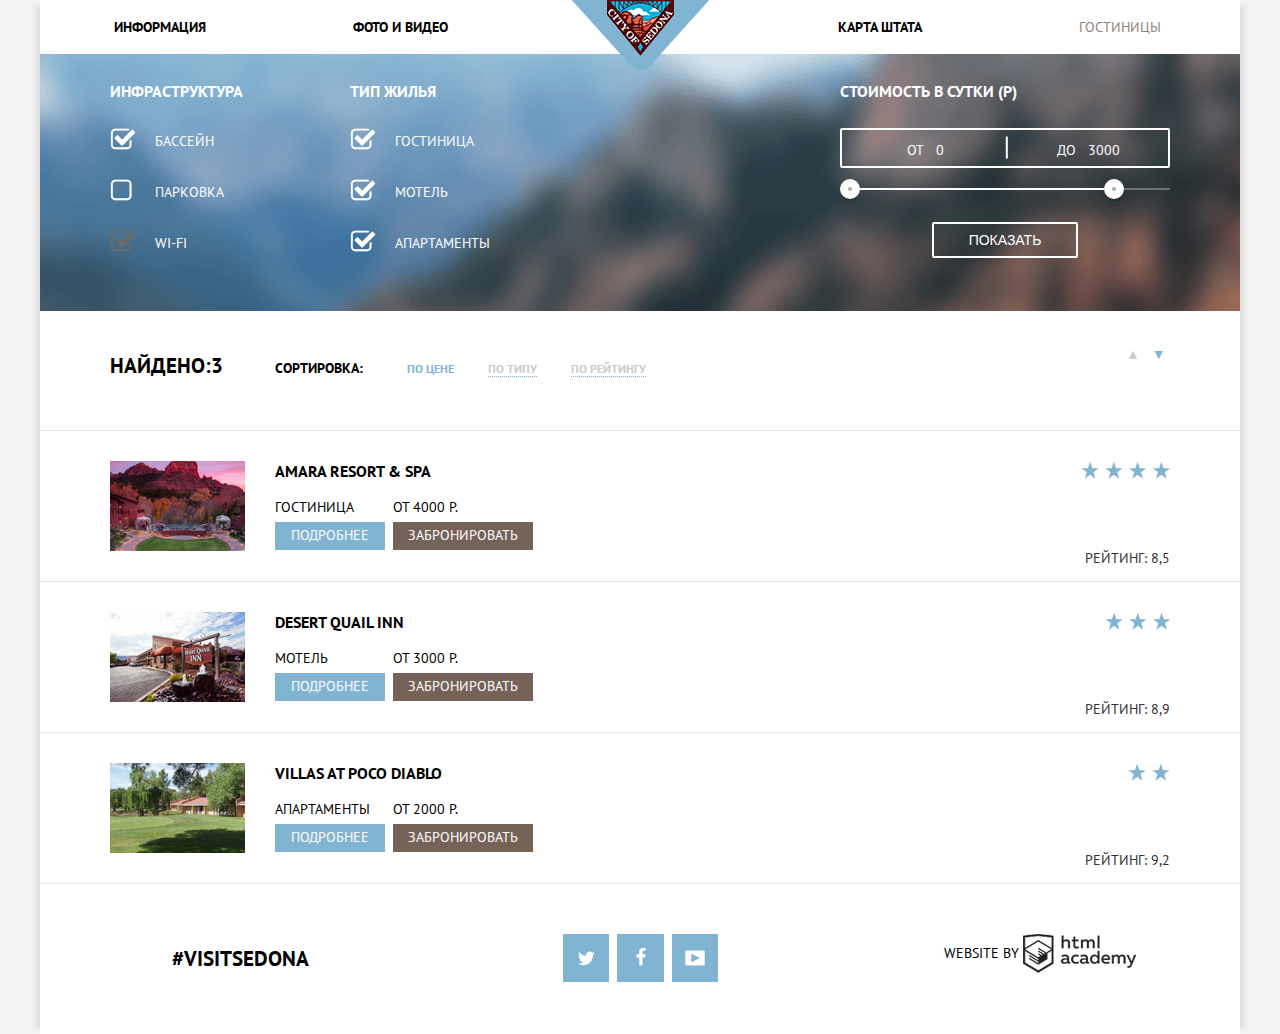
==== commit 8a08a803: "Исправление крт Б11." ====
--- a/catalog.html
+++ b/catalog.html
@@ -128,7 +128,7 @@
 					</div>
 				</div>
 			</main>
-			<footer class="footer clearfix">
+			<footer class="footer_catalog clearfix">
 				<div class="footer_block"><h4>#visitsedona</h4></div>
 				<div class="footer_block">
 					<a class="social_btn social_btn_vk" href="https://vk.com/"></a>
--- a/css/style.css
+++ b/css/style.css
@@ -15,18 +15,12 @@
 	background: #f2f2f2;
 }
 
- h3{
-	font-size: 21px;
-	font-weight: 600;
-	width: 600px;
-	margin-top: 0;
-}
-
 .container{
 	width: 1200px;
-	margin: auto;
+	margin: 0 auto;
 	box-shadow: 10px 0 6px -6px #dbdbdb, -10px 0 6px -6px #dbdbdb;
 	background-color: #ffffff;
+	position: relative;
 }
 
 .menu_header, .menu_header ul{
@@ -71,6 +65,13 @@
 	right: 0;
 }
 
+ .title_page h3{
+	font-size: 21px;
+	font-weight: 600;
+	width: 600px;
+	margin-top: 0;
+}
+
 .title_page p{
 	color: #333333;
 	}
@@ -78,13 +79,13 @@
 .view_header{
 	width: 1200px;
 	height: 535px;
-	background-color: #81b3d2;
 	background: url("../img/gorgeous.png") no-repeat 50% 25%,
 				url("../img/welcome.png") no-repeat 50% 15%,
 				url("../img/sedona.png") no-repeat 50% 45%, 
 				url("../img/grand_canyon.png") no-repeat 50% 75%,
 				url("../img/background_footer.png") no-repeat bottom, 
-				url("../img/background.jpg") 50% 25%;  
+				url("../img/background.jpg") 50% 25%
+				#81b3d2;  
 }
 
 .content .title_page{
@@ -95,6 +96,15 @@
 	background: #81b3d2;
 	line-height: 0;
 }
+
+.info_sedona h4{
+	font-weight: 600;
+	font-size: 21px;
+	line-height: 21px;
+	margin-left: 120px;
+	margin-right: 120px;
+}
+
 
 .info_sedona_left{
 	width: 400px;
@@ -171,7 +181,7 @@
 	background: #ffffff;
 	text-align: left;
 	font-weight: 600;
-	padding: 20px 60px 65px;
+	padding: 35px 60px 60px;
 }
 
 .search_form label{
@@ -183,32 +193,47 @@
 
 .search_form input{
 	border: 0;
-	line-height: 35px;
+	line-height: 33px;
 	background-color: #f2f2f2;
+	padding: 0;
 }
 
 .date_box{
-	margin: 30px 0;
+	margin: 15px 0;
+	position:relative;
 }
 
 .date_box input{
-	width: 328px;
-	background: #f2f2f2 url("../img/calendar.png") no-repeat 290px;
-	position:relative;
+	width: 298px;
 	outline: none;
+	padding: 0 30px 0 0;
+	background: #f2f2f2;
+}
+.date_box a{
+	position: relative;
+	display:block;
+	width: 21px;
+	height: 22px;
+	background: transparent url("../img/calendar.png") no-repeat;
+	top: -31px;
+	left: 420px;
+}
+
+.date_box a:hover{
+	background: #f2f2f2 url("../img/calendar_2.png") no-repeat;
+}
+
+.date_box a:active{
+	background: #f2f2f2 url("../img/calendar_3.png") no-repeat;
 }
 
 .date_box input:hover{
-	width: 328px;
-	background: #f2f2f2 url("../img/calendar_2.png") no-repeat 290px;
 	position: relative;
 	outline: none;
 	cursor: pointer;
 }
 
 .date_box input:active{
-	width: 328px;
-	background: #f2f2f2 url("../img/calendar_3.png") no-repeat 290px;
 	position: relative;
 	outline: none;
 	cursor: pointer;
@@ -250,24 +275,29 @@
 	padding-left: 10px;
 }
 
+
 .nr_pers{
-	margin: 30px 0 50px;
+	margin: 0 0 50px;
 }
 
 .nr_pers input{
-	width: 90px;
+	width: 40px;
 	text-align: center;
 	font-family: "PT Sans", "Arial", sans-serif;
 	font-weight: 600;
+	padding: 0 35px 0 35px;
+	border: none;
+	outline: none;
 }
 
 .nr_adults{
 	float: left;
+	position: relative;
 }
 
 .nr_children{
 	float: right;
-	margin-right: -25px;
+	position: relative;
 }
 
 .nr_children label {
@@ -278,35 +308,34 @@
 	text-decoration: none;
 }
 
-.prev{
-	position: relative;
-	right: 80px;
-}
-
-.next{
-	position: relative;
-	right: 40px;
-}
-
 .prev, .next{
+	position: absolute;
 	color: #a9a9a9;
-	font-size: 21px;
-	background-color: #f2f2f2;
+	font-size: 26px;
+	background-color: #f2f2f2; 
 	border: none;
 	cursor: pointer;
-	outline:none;
+	outline: none;
+}
+
+.prev{
+	padding-left: 12px;
+	top: 2px;
+}
+
+.next{
+	right: 12px;
+	top: 2px;
 }
 
 .prev:hover,
 .next:hover{
 	color: #000000;
-	outline:none;
 }
 
 .prev:active,
 .next:active{
 	color: #81b3d2;
-	outline:none;
 }
 
 .search_btn{
@@ -315,9 +344,12 @@
 }
 
 .search_btn h4{
+	font-weight: 600;
+	font-size: 21px;
+	line-height: 21px;
 	background-color: #766357;
-	margin: 0 315px;
 	padding: 40px 0;
+	margin: 0;
 	color: white;
 	outline:none;
 }
@@ -352,18 +384,23 @@
 	border:none;
 }
 
-.map{
-	height: 480px;
-	background-image: url("../img/map.jpg");
-}
-
-.search_form_show{
-	display: block;
-}
-
+.search_block{
+	position: relative;
+	width: 570px;
+	margin: 0 auto;
+}
+
+.search_form{
+	position: absolute;
+	left: 0;
+}
+
+.search_form_hidden{
+	display: none;
+}
 
 .sprite{
-	background-image: url(spritesheet.png);
+	background: #81b3d2 url(spritesheet.png);
 	background-repeat: no-repeat;
 	display: block;
 }
@@ -482,28 +519,44 @@
 	background-position: -10px -941px;
 }
 
+.index_footer {
+    position: absolute;
+    left: 0;
+    bottom: 0;
+    width: 100%;
+	background-color: rgba(255, 255, 255, 0.8);
+}
+
+
 .footer_block{
 	width: 400px;
 	min-height: 50px;
 	float: left;
 	padding-top: 50px;
 	padding-bottom: 50px;
-	background-color: #f9fbf6;
 	margin: 0;
 	line-height: 0;
 }
 
-.footer h4{
+.index_footer h4{
 	margin: 0;
 	line-height: 50px;
+	font-weight: 800;
+	font-size: 21px;
+}
+
+.footer_catalog  h4{
+	margin: 0;
+	line-height: 50px;
+	font-weight: 800;
+	font-size: 21px;
 }
 
 .social_btn{
 	display: inline-block;
 	margin-left: 2px;
 	margin-right: 2px;
-	background: #81b3d2;
-	background-image: url("../img/sprite2.png");
+	background: #81b3d2 url("../img/sprite2.png");
 	background-repeat: no-repeat;
 }
 
@@ -572,7 +625,7 @@
 }
 
 .created{
-	background-image: url("../img/sprite2.png");
+	background: url("../img/sprite2.png") #ffffff;
 	background-repeat: no-repeat;
 	width: 113px;
 	height: 39px;
@@ -580,7 +633,7 @@
 }
 
 .created:hover{
-	background-image: url("../img/sprite2.png");
+	background: url("../img/sprite2.png") #ffffff;
 	background-repeat: no-repeat;
 	width: 113px;
 	height: 39px;
@@ -588,7 +641,7 @@
 }
 
 .created:active{
-	background-image: url("../img/sprite2.png");
+	background: url("../img/sprite2.png") #ffffff;
 	background-repeat: no-repeat;
 	width: 113px;
 	height: 39px;
@@ -597,7 +650,7 @@
 }
 
 .filter{
-	background: #f2f2f2 url("../img/background_filter.png");
+	background: #81b3d2 url("../img/background_filter.png");
 	padding: 0 70px;
 	padding-bottom: 30px;
 	margin: 0 auto;
@@ -809,6 +862,9 @@
 }
 
 .search_title h3{
+	font-size: 21px;
+	font-weight: 600;
+	margin-top: 0;
 	width: 130px;
 	padding-top: 12px;
 	float: left;
@@ -824,10 +880,14 @@
 	color: #000000;
 	line-height: 21px;
 	margin-left: 35px;
+	font-weight: 600;
+	line-height: 26px;
 }
 
 .sort_item ul{
 	display: inline-block;
+	font-weight: 600;
+	line-height: 26px;
 }
 
 .sort_item li{
@@ -906,6 +966,9 @@
 
 .name_hotel h3{
 	width: 260px;
+	font-size: 21px;
+	font-weight: 600;
+	margin-top: 0;
 }
 
 .name_hotel a{
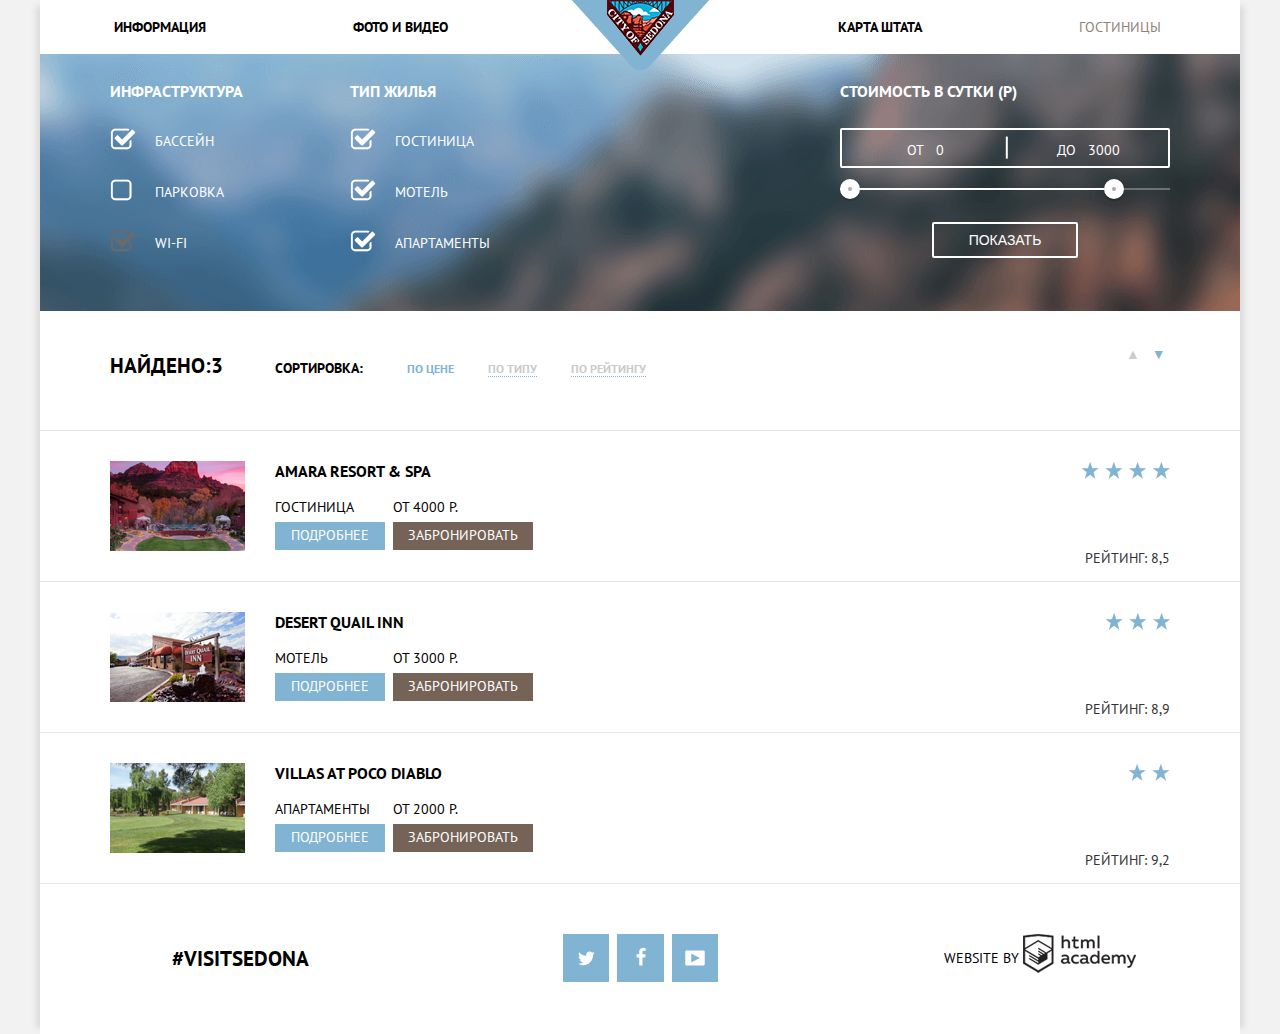
==== commit 5c1e2f80: "Д15, Д23" ====
--- a/catalog.html
+++ b/catalog.html
@@ -4,7 +4,7 @@
 		<title>Седона-Гостиницы</title>
 		<link href="https://fonts.googleapis.com/css?family=PT+Sans" rel="stylesheet">
 		<link rel="stylesheet" href="css/normalize.css">
-		<link rel="stylesheet" href="css/style.css">
+		<link rel="stylesheet" href="css/styles.min.css">
 	</head>
 	<body>
 		<div class="container">
--- a/css/styles.min.css
+++ b/css/styles.min.css
@@ -0,0 +1 @@
+.nr_pers input,body{font-family:"PT Sans",Arial,sans-serif}.crt,.price_control label{vertical-align:center}.btn_price,.search_submit,body{text-transform:uppercase}.cell_1,.cell_2,.menu_header a,.name_hotel a,.name_hotel a:focus,.name_hotel a:hover,.nr_pers a,.search_btn a,.select_item a,.sort_item a{text-decoration:none}.clearfix:after{content:"";display:table;clear:both}body{font-size:14px;line-height:26px;color:#000;font-weight:300;text-align:center;background:#f2f2f2}.features h4,.info_sedona h4,.title_page h3{font-size:21px;font-weight:600}.container{width:1200px;margin:0 auto;box-shadow:10px 0 6px -6px #dbdbdb,-10px 0 6px -6px #dbdbdb;background-color:#fff;position:relative}.menu_header,.menu_header ul{margin:0;background-color:#fff;padding-left:0}.menu_header li{float:left;width:20%;padding:20px 0;list-style:none;line-height:14px}.menu_header a{color:#000;font-weight:600}.menu_header a:hover{color:#81b3d2}.menu_header a:active{color:#000;opacity:.3}.menu_header .active{color:#918279}.index_link img{position:absolute;top:0;margin-left:auto;margin-right:auto;left:0;right:0}.date_box,.date_box a,.nr_adults,.nr_children{position:relative}.title_page h3{width:600px;margin-top:0}.title_page p{color:#333}.view_header{width:1200px;height:535px;background:url(../img/gorgeous.png) 50% 25% no-repeat,url(../img/welcome.png) 50% 15% no-repeat,url(../img/sedona.png) 50% 45% no-repeat,url(../img/grand_canyon.png) 50% 75% no-repeat,url(../img/background_footer.png) bottom no-repeat,url(../img/background.jpg) 50%}.content .title_page{padding:60px 320px}.info_sedona{background:#81b3d2;line-height:0}.info_sedona h4{line-height:21px;margin-left:120px;margin-right:120px;margin-top:50px}.info_sedona_left{width:400px;float:left;background:#81b3d2;color:#fff}.info_sedona_left p{margin-left:50px;margin-right:50px;line-height:21px}.info_sedona_right{width:800px;float:left}.features{width:1200px}.features img{margin:70px auto 0}.features p{color:#333;margin-left:60px;margin-right:60px;line-height:21px}.features_block{width:400px;float:left;min-height:335px}.features_block2{background-color:#eee;width:400px;float:left;padding-top:30px;min-height:260px}.features h4{line-height:21px;margin-left:120px;margin-right:120px}.reservation_form h3{width:1200px;margin-top:50px;font-weight:700;font-size:28px}.reservation_form p{color:#333;width:600px;margin:auto}.search_form{width:450px;margin:0 auto;background:#fff;text-align:left;font-weight:600;padding:35px 60px 60px}.search_form label{width:120px;display:block;float:left;line-height:35px}.search_form input{border:0;line-height:33px;background-color:#f2f2f2;padding:0}.next,.nr_pers input,.prev,.search_submit,.search_submit:active,.search_submit:hover{border:none;outline:0}.date_box{margin:15px 0}.date_box input{width:298px;outline:0;padding:0 30px 0 0;background:#f2f2f2}.date_box a{display:block;width:21px;height:22px;background:url(../img/calendar.png) no-repeat;top:-31px;left:420px}.date_box a:hover{background:url(../img/calendar_2.png) no-repeat #f2f2f2}.date_box a:active{background:url(../img/calendar_3.png) no-repeat #f2f2f2}.date_box input:active,.date_box input:hover{position:relative;outline:0;cursor:pointer}.date_box input::-webkit-input-placeholder{color:#000;text-transform:uppercase;font-size:14px;font-family:"PT Sans",Arial,sans-serif;font-weight:600;padding-left:10px}.date_box input:-ms-input-placeholder{color:#000;text-transform:uppercase;font-size:14px;font-family:"PT Sans",Arial,sans-serif;font-weight:600;padding-left:10px}.date_box input::-moz-placeholder{color:#000;text-transform:uppercase;font-size:14px;font-family:"PT Sans",Arial,sans-serif;font-weight:600;padding-left:10px}.date_box input:-moz-placeholder{color:#000;text-transform:uppercase;font-size:14px;font-family:"PT Sans",Arial,sans-serif;font-weight:600;padding-left:10px}.nr_pers{margin:0 0 50px}.nr_pers input{width:40px;text-align:center;font-weight:600;padding:0 35px}.nr_adults{float:left}.nr_children{float:right}.nr_children label{width:70px}.next,.prev{position:absolute;color:#a9a9a9;font-size:26px;background-color:#f2f2f2;cursor:pointer}.prev{padding-left:12px;top:2px}.next{right:12px;top:2px}.next:hover,.prev:hover{color:#000}.next:active,.prev:active{color:#81b3d2}.search_btn{margin-top:60px;outline:0}.search_btn h4{font-weight:600;font-size:21px;line-height:21px;background-color:#766357;padding:40px 0;margin:0;color:#fff;outline:0}.search_btn a{color:#fff}.search_submit{width:100%;height:60px;background-color:#81b3d2;font-size:21px;color:#fff;cursor:pointer}.search_submit:hover{background:#669ec0}.search_submit:active{background:#5496bd;color:#88b6d1}.search_block{position:relative;width:570px;margin:0 auto}.search_form{position:absolute;left:0;display:block;animation:slide .6s}@keyframes slide{0%{transform:translateY(-200px)}70%{transform:translateY(30px)}90%{transform:translateY(-10px)}100%{transform:translateY(0)}}.search_form_hidden{display:none}.sprite{background:url(spritesheet.png) no-repeat #81b3d2;display:block}.crt,.social_btn{display:inline-block}.sprite-checkbox{width:22px;height:22px;background-position:-10px -10px}.sprite-checked{width:26px;height:22px;background-position:-10px -52px}.sprite-calendar{width:21px;height:22px;background-position:-10px -10px}.sprite-calendar_2{width:21px;height:22px;background-position:-10px -52px}.sprite-calendar_3{width:21px;height:22px;background-position:-10px -94px}.sprite-checkbox_disabled{width:22px;height:22px;background-position:-10px -136px}.sprite-checked_disabled{width:26px;height:22px;background-position:-10px -178px}.sprite-fb_1,.sprite-fb_2,.sprite-fb_3{width:47px;height:48px}.sprite-fb_1{background-position:-10px -220px}.sprite-fb_2{background-position:-10px -288px}.sprite-fb_3{background-position:-10px -356px}.sprite-html_academy{width:113px;height:39px;background-position:-10px -424px}.sprite-html_academy_2{width:113px;height:39px;background-position:-10px -483px}.sprite-html_academy_3{width:113px;height:39px;background-position:-10px -542px}.sprite-vk_1{width:46px;height:48px;background-position:-10px -601px}.sprite-vk_2{width:46px;height:48px;background-position:-10px -669px}.sprite-vk_3{width:46px;height:48px;background-position:-10px -737px}.sprite-youtube_1{width:46px;height:48px;background-position:-10px -805px}.sprite-youtube_2{width:46px;height:48px;background-position:-10px -873px}.sprite-youtube_3{width:46px;height:48px;background-position:-10px -941px}.index_footer{position:absolute;left:0;bottom:0;width:100%;background-color:rgba(255,255,255,.8)}.footer_block{width:400px;min-height:50px;float:left;padding-top:50px;padding-bottom:50px;margin:0;line-height:0}.footer_catalog h4,.index_footer h4{margin:0;line-height:50px;font-weight:800;font-size:21px}.social_btn{margin-left:2px;margin-right:2px;background:url(../img/sprite2.png) no-repeat #81b3d2}.social_btn_vk{width:46px;height:48px;background-position:-10px -601px}.social_btn_fb{width:47px;height:48px;background-position:-10px -220px}.social_btn_youtube{width:46px;height:48px;background-position:-10px -805px}.social_btn_vk:hover{width:46px;height:48px;background-position:-10px -669px}.social_btn_fb:hover{width:47px;height:48px;background-position:-10px -288px}.social_btn_youtube:hover{width:46px;height:48px;background-position:-10px -873px}.social_btn_vk:active{width:46px;height:48px;background-position:-10px -737px}.social_btn_fb:active{width:47px;height:48px;background-position:-10px -356px}.social_btn_youtube:active{width:46px;height:48px;background-position:-10px -941px}.created,.created:active,.created:hover{width:113px;height:39px}.crt span{position:relative;top:-10px}.created{background:url(../img/sprite2.png) -10px -424px no-repeat #fff}.created:hover{background:url(../img/sprite2.png) -10px -483px no-repeat #fff}.created:active{background:url(../img/sprite2.png) -10px -542px no-repeat #fff}.filter{background:url(../img/background_filter.png) #81b3d2;padding:0 70px 30px;margin:0 auto;text-align:left;font-weight:500px;color:#fff}.checkboxes h5,.select_price h5{font-weight:600;font-size:16px;line-height:21px}.filter .checkboxes{width:240px;float:left}input[type=checkbox]{display:none}input[type=checkbox]+label{display:block;margin:10px 0;padding-left:45px;padding-bottom:15px;position:relative;cursor:pointer}input[type=checkbox]:disabled+label::before{content:"";position:absolute;top:0;left:0;background-image:url(../img/sprite2.png);background-repeat:no-repeat;padding-left:45px;padding-bottom:15px;width:26px;height:22px;background-position:-10px -178px}input[type=checkbox]+label::before,input[type=checkbox]:checked+label::before{background-image:url(../img/sprite.png);background-repeat:no-repeat;height:22px;position:absolute;left:0;content:"";top:0}input[type=checkbox]+label::before{width:22px;background-position:-10px -10px}input[type=checkbox]:checked+label::before{width:26px;background-position:-10px -52px}.select_price{float:right;width:330px}.price_control{position:relative;height:36px;margin-bottom:20px;border:2px solid #fff;border-radius:2px}.price_control::after{content:"";position:absolute;width:2px;height:22px;background:#fff;top:0;left:50%;transform:translate(40%,30%)}.price_control label{line-height:38px;font-size:14px;cursor:pointer}.price_control input{width:50px;margin-left:10px;color:inherit;font:inherit;background:0 0;border:none;outline:0}.price_control .max_price,.price_control .min_price{width:90px;padding-left:65px}.range_control{position:relative;margin-bottom:32px}.range_control .scale{height:2px;background:rgba(255,255,255,.3)}.range_control .bar{height:2px;width:80%;background:#fff}.range_toggle{position:absolute;top:-9px;width:4px;height:4px;background:#ababab;border:8px solid #fff;border-radius:50%;box-shadow:0 2px 1px 0 rgba(0,1,1,.2);cursor:pointer}.range_toggle:hover{background:#1c4f80}.range_toggle_min{left:0}.range_toggle_max{left:80%}.btn_price{display:block;margin:0 auto;padding:6px 35px;font-size:14px;line-height:20px;background:0 0;color:#fff;border:2px solid #fff;border-radius:2px;cursor:pointer}.sort_item li,.sort_item ul{display:inline-block}.sort_item span,.sort_item ul{line-height:26px;font-weight:600}.btn_price:hover{color:#000;background:#fff}.btn,.btn:active,.btn:hover{background:0 0;border:#fff;outline-style:none}.btn{padding:0;width:15px;height:15px;margin-left:8px;color:#ccc}.btn:hover{color:#000}.btn:active{color:#81b3d2}.search_detected_item{padding:30px;text-align:left;border-bottom:1px solid #e5e5e5}.search_title h3{font-size:21px;font-weight:600;margin-top:0;width:130px;padding-top:12px;float:left;margin-left:40px}.sort_item{width:830px;float:left}.sort_item span{color:#000;margin-left:35px}.sort_item li{margin-right:30px;padding:0;font-size:12px;line-height:18px;color:#81b3d2}.title_list{color:#000}.sort_item a{border-bottom:1px dotted #81b3d2;color:#cacaca}.sort_item a:hover{color:#81b3d2}.sort_item a:active{color:#000;border-bottom:none}.select_item .active,.sort_item .active{color:#81b3d2}.select_item{width:62px;float:right;margin-right:30px}.founded_items{padding:30px 70px;border-bottom:1px solid #e5e5e5}.items_img,.items_info{float:left}.reiting_item{float:right;position:relative}.items_info{text-align:left;padding-left:30px;width:260px}.name_hotel{padding:0;margin:0 0 12px;line-height:21px}.name_hotel h3{width:260px;font-size:21px;font-weight:600;margin-top:0}.name_hotel a{color:#000}.name_hotel a:hover{color:#81b3d2}.name_hotel a:focus{color:#bcbcbc}.table_info .row{display:table-row}.table_info .cell{display:table-cell;height:28px}.cell_1,.cell_2{text-align:center}.cell_1{width:110px;color:#fff;background-color:#81b3d2;border-right:8px solid #fff}.cell_2{width:140px;color:#fff;background-color:#766357}.cell_1:hover{background-color:#669ec0}.cell_2:hover{background-color:#604e43}.cell_1:focus{background-color:#5496bd;color:#94b9d2}.cell_2:focus{background-color:#503e33;color:#857871}.items_img{width:135px;height:90px}.reiting_item p{position:absolute;right:0;top:70px;color:#333;width:100px;text-align:right}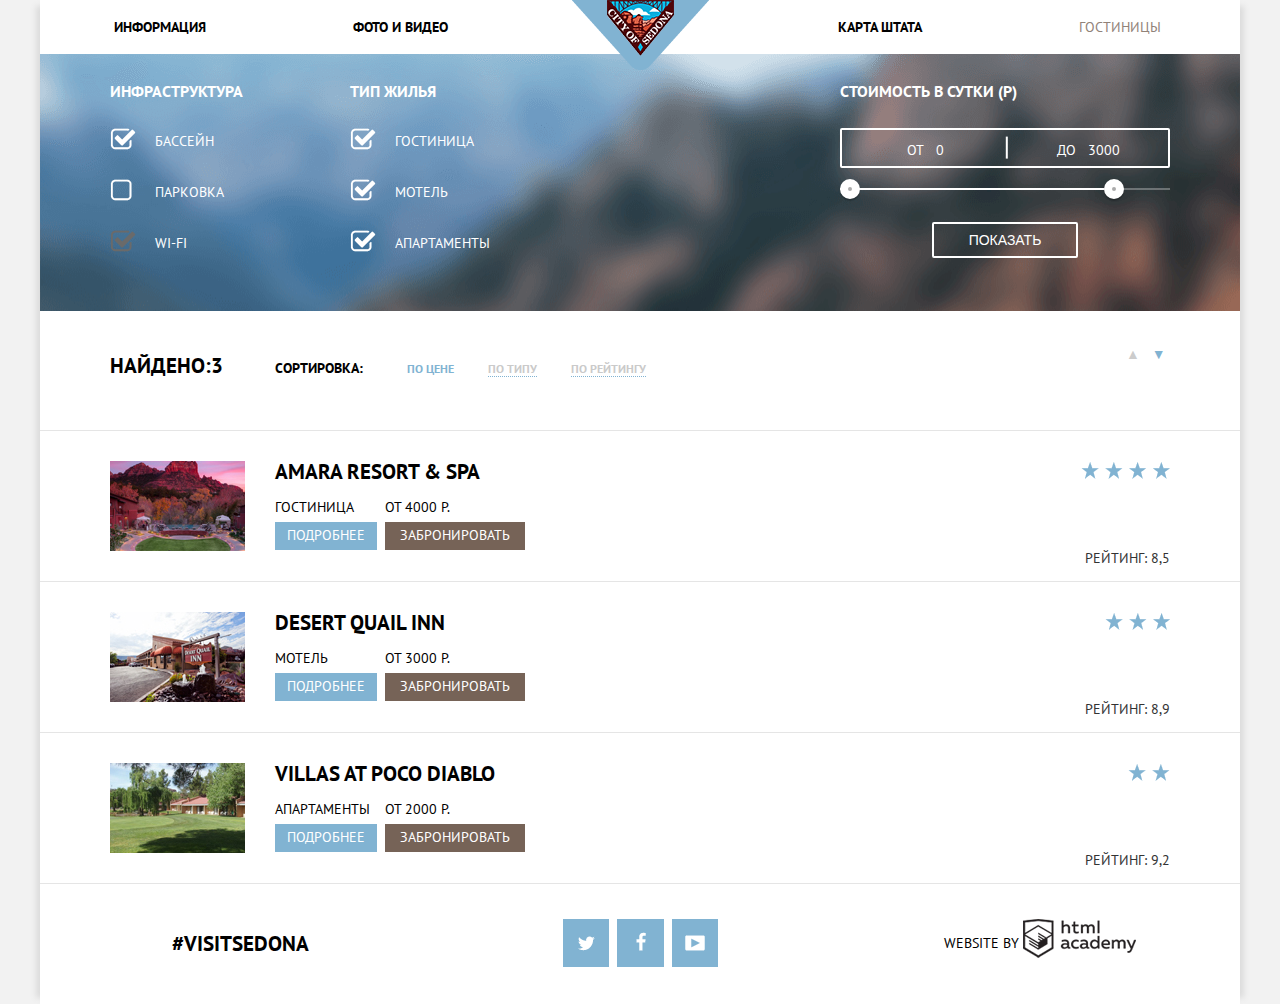
==== commit c573f3e4: "Б11. При наполнении контентом (как в макете) элементы каждой страницы соответствуют макету" ====
--- a/catalog.html
+++ b/catalog.html
@@ -2,7 +2,7 @@
 	<head>
 		<meta charset="utf-8">
 		<title>Седона-Гостиницы</title>
-		<link href="https://fonts.googleapis.com/css?family=PT+Sans" rel="stylesheet">
+		<link href="https://fonts.googleapis.com/css?family=PT+Sans:300,400,500,600,700&amp;subset=cyrillic" rel="stylesheet">
 		<link rel="stylesheet" href="css/normalize.css">
 		<link rel="stylesheet" href="css/styles.min.css">
 	</head>
--- a/css/styles.min.css
+++ b/css/styles.min.css
@@ -1 +1 @@
-.nr_pers input,body{font-family:"PT Sans",Arial,sans-serif}.crt,.price_control label{vertical-align:center}.btn_price,.search_submit,body{text-transform:uppercase}.cell_1,.cell_2,.menu_header a,.name_hotel a,.name_hotel a:focus,.name_hotel a:hover,.nr_pers a,.search_btn a,.select_item a,.sort_item a{text-decoration:none}.clearfix:after{content:"";display:table;clear:both}body{font-size:14px;line-height:26px;color:#000;font-weight:300;text-align:center;background:#f2f2f2}.features h4,.info_sedona h4,.title_page h3{font-size:21px;font-weight:600}.container{width:1200px;margin:0 auto;box-shadow:10px 0 6px -6px #dbdbdb,-10px 0 6px -6px #dbdbdb;background-color:#fff;position:relative}.menu_header,.menu_header ul{margin:0;background-color:#fff;padding-left:0}.menu_header li{float:left;width:20%;padding:20px 0;list-style:none;line-height:14px}.menu_header a{color:#000;font-weight:600}.menu_header a:hover{color:#81b3d2}.menu_header a:active{color:#000;opacity:.3}.menu_header .active{color:#918279}.index_link img{position:absolute;top:0;margin-left:auto;margin-right:auto;left:0;right:0}.date_box,.date_box a,.nr_adults,.nr_children{position:relative}.title_page h3{width:600px;margin-top:0}.title_page p{color:#333}.view_header{width:1200px;height:535px;background:url(../img/gorgeous.png) 50% 25% no-repeat,url(../img/welcome.png) 50% 15% no-repeat,url(../img/sedona.png) 50% 45% no-repeat,url(../img/grand_canyon.png) 50% 75% no-repeat,url(../img/background_footer.png) bottom no-repeat,url(../img/background.jpg) 50%}.content .title_page{padding:60px 320px}.info_sedona{background:#81b3d2;line-height:0}.info_sedona h4{line-height:21px;margin-left:120px;margin-right:120px;margin-top:50px}.info_sedona_left{width:400px;float:left;background:#81b3d2;color:#fff}.info_sedona_left p{margin-left:50px;margin-right:50px;line-height:21px}.info_sedona_right{width:800px;float:left}.features{width:1200px}.features img{margin:70px auto 0}.features p{color:#333;margin-left:60px;margin-right:60px;line-height:21px}.features_block{width:400px;float:left;min-height:335px}.features_block2{background-color:#eee;width:400px;float:left;padding-top:30px;min-height:260px}.features h4{line-height:21px;margin-left:120px;margin-right:120px}.reservation_form h3{width:1200px;margin-top:50px;font-weight:700;font-size:28px}.reservation_form p{color:#333;width:600px;margin:auto}.search_form{width:450px;margin:0 auto;background:#fff;text-align:left;font-weight:600;padding:35px 60px 60px}.search_form label{width:120px;display:block;float:left;line-height:35px}.search_form input{border:0;line-height:33px;background-color:#f2f2f2;padding:0}.next,.nr_pers input,.prev,.search_submit,.search_submit:active,.search_submit:hover{border:none;outline:0}.date_box{margin:15px 0}.date_box input{width:298px;outline:0;padding:0 30px 0 0;background:#f2f2f2}.date_box a{display:block;width:21px;height:22px;background:url(../img/calendar.png) no-repeat;top:-31px;left:420px}.date_box a:hover{background:url(../img/calendar_2.png) no-repeat #f2f2f2}.date_box a:active{background:url(../img/calendar_3.png) no-repeat #f2f2f2}.date_box input:active,.date_box input:hover{position:relative;outline:0;cursor:pointer}.date_box input::-webkit-input-placeholder{color:#000;text-transform:uppercase;font-size:14px;font-family:"PT Sans",Arial,sans-serif;font-weight:600;padding-left:10px}.date_box input:-ms-input-placeholder{color:#000;text-transform:uppercase;font-size:14px;font-family:"PT Sans",Arial,sans-serif;font-weight:600;padding-left:10px}.date_box input::-moz-placeholder{color:#000;text-transform:uppercase;font-size:14px;font-family:"PT Sans",Arial,sans-serif;font-weight:600;padding-left:10px}.date_box input:-moz-placeholder{color:#000;text-transform:uppercase;font-size:14px;font-family:"PT Sans",Arial,sans-serif;font-weight:600;padding-left:10px}.nr_pers{margin:0 0 50px}.nr_pers input{width:40px;text-align:center;font-weight:600;padding:0 35px}.nr_adults{float:left}.nr_children{float:right}.nr_children label{width:70px}.next,.prev{position:absolute;color:#a9a9a9;font-size:26px;background-color:#f2f2f2;cursor:pointer}.prev{padding-left:12px;top:2px}.next{right:12px;top:2px}.next:hover,.prev:hover{color:#000}.next:active,.prev:active{color:#81b3d2}.search_btn{margin-top:60px;outline:0}.search_btn h4{font-weight:600;font-size:21px;line-height:21px;background-color:#766357;padding:40px 0;margin:0;color:#fff;outline:0}.search_btn a{color:#fff}.search_submit{width:100%;height:60px;background-color:#81b3d2;font-size:21px;color:#fff;cursor:pointer}.search_submit:hover{background:#669ec0}.search_submit:active{background:#5496bd;color:#88b6d1}.search_block{position:relative;width:570px;margin:0 auto}.search_form{position:absolute;left:0;display:block;animation:slide .6s}@keyframes slide{0%{transform:translateY(-200px)}70%{transform:translateY(30px)}90%{transform:translateY(-10px)}100%{transform:translateY(0)}}.search_form_hidden{display:none}.sprite{background:url(spritesheet.png) no-repeat #81b3d2;display:block}.crt,.social_btn{display:inline-block}.sprite-checkbox{width:22px;height:22px;background-position:-10px -10px}.sprite-checked{width:26px;height:22px;background-position:-10px -52px}.sprite-calendar{width:21px;height:22px;background-position:-10px -10px}.sprite-calendar_2{width:21px;height:22px;background-position:-10px -52px}.sprite-calendar_3{width:21px;height:22px;background-position:-10px -94px}.sprite-checkbox_disabled{width:22px;height:22px;background-position:-10px -136px}.sprite-checked_disabled{width:26px;height:22px;background-position:-10px -178px}.sprite-fb_1,.sprite-fb_2,.sprite-fb_3{width:47px;height:48px}.sprite-fb_1{background-position:-10px -220px}.sprite-fb_2{background-position:-10px -288px}.sprite-fb_3{background-position:-10px -356px}.sprite-html_academy{width:113px;height:39px;background-position:-10px -424px}.sprite-html_academy_2{width:113px;height:39px;background-position:-10px -483px}.sprite-html_academy_3{width:113px;height:39px;background-position:-10px -542px}.sprite-vk_1{width:46px;height:48px;background-position:-10px -601px}.sprite-vk_2{width:46px;height:48px;background-position:-10px -669px}.sprite-vk_3{width:46px;height:48px;background-position:-10px -737px}.sprite-youtube_1{width:46px;height:48px;background-position:-10px -805px}.sprite-youtube_2{width:46px;height:48px;background-position:-10px -873px}.sprite-youtube_3{width:46px;height:48px;background-position:-10px -941px}.index_footer{position:absolute;left:0;bottom:0;width:100%;background-color:rgba(255,255,255,.8)}.footer_block{width:400px;min-height:50px;float:left;padding-top:50px;padding-bottom:50px;margin:0;line-height:0}.footer_catalog h4,.index_footer h4{margin:0;line-height:50px;font-weight:800;font-size:21px}.social_btn{margin-left:2px;margin-right:2px;background:url(../img/sprite2.png) no-repeat #81b3d2}.social_btn_vk{width:46px;height:48px;background-position:-10px -601px}.social_btn_fb{width:47px;height:48px;background-position:-10px -220px}.social_btn_youtube{width:46px;height:48px;background-position:-10px -805px}.social_btn_vk:hover{width:46px;height:48px;background-position:-10px -669px}.social_btn_fb:hover{width:47px;height:48px;background-position:-10px -288px}.social_btn_youtube:hover{width:46px;height:48px;background-position:-10px -873px}.social_btn_vk:active{width:46px;height:48px;background-position:-10px -737px}.social_btn_fb:active{width:47px;height:48px;background-position:-10px -356px}.social_btn_youtube:active{width:46px;height:48px;background-position:-10px -941px}.created,.created:active,.created:hover{width:113px;height:39px}.crt span{position:relative;top:-10px}.created{background:url(../img/sprite2.png) -10px -424px no-repeat #fff}.created:hover{background:url(../img/sprite2.png) -10px -483px no-repeat #fff}.created:active{background:url(../img/sprite2.png) -10px -542px no-repeat #fff}.filter{background:url(../img/background_filter.png) #81b3d2;padding:0 70px 30px;margin:0 auto;text-align:left;font-weight:500px;color:#fff}.checkboxes h5,.select_price h5{font-weight:600;font-size:16px;line-height:21px}.filter .checkboxes{width:240px;float:left}input[type=checkbox]{display:none}input[type=checkbox]+label{display:block;margin:10px 0;padding-left:45px;padding-bottom:15px;position:relative;cursor:pointer}input[type=checkbox]:disabled+label::before{content:"";position:absolute;top:0;left:0;background-image:url(../img/sprite2.png);background-repeat:no-repeat;padding-left:45px;padding-bottom:15px;width:26px;height:22px;background-position:-10px -178px}input[type=checkbox]+label::before,input[type=checkbox]:checked+label::before{background-image:url(../img/sprite.png);background-repeat:no-repeat;height:22px;position:absolute;left:0;content:"";top:0}input[type=checkbox]+label::before{width:22px;background-position:-10px -10px}input[type=checkbox]:checked+label::before{width:26px;background-position:-10px -52px}.select_price{float:right;width:330px}.price_control{position:relative;height:36px;margin-bottom:20px;border:2px solid #fff;border-radius:2px}.price_control::after{content:"";position:absolute;width:2px;height:22px;background:#fff;top:0;left:50%;transform:translate(40%,30%)}.price_control label{line-height:38px;font-size:14px;cursor:pointer}.price_control input{width:50px;margin-left:10px;color:inherit;font:inherit;background:0 0;border:none;outline:0}.price_control .max_price,.price_control .min_price{width:90px;padding-left:65px}.range_control{position:relative;margin-bottom:32px}.range_control .scale{height:2px;background:rgba(255,255,255,.3)}.range_control .bar{height:2px;width:80%;background:#fff}.range_toggle{position:absolute;top:-9px;width:4px;height:4px;background:#ababab;border:8px solid #fff;border-radius:50%;box-shadow:0 2px 1px 0 rgba(0,1,1,.2);cursor:pointer}.range_toggle:hover{background:#1c4f80}.range_toggle_min{left:0}.range_toggle_max{left:80%}.btn_price{display:block;margin:0 auto;padding:6px 35px;font-size:14px;line-height:20px;background:0 0;color:#fff;border:2px solid #fff;border-radius:2px;cursor:pointer}.sort_item li,.sort_item ul{display:inline-block}.sort_item span,.sort_item ul{line-height:26px;font-weight:600}.btn_price:hover{color:#000;background:#fff}.btn,.btn:active,.btn:hover{background:0 0;border:#fff;outline-style:none}.btn{padding:0;width:15px;height:15px;margin-left:8px;color:#ccc}.btn:hover{color:#000}.btn:active{color:#81b3d2}.search_detected_item{padding:30px;text-align:left;border-bottom:1px solid #e5e5e5}.search_title h3{font-size:21px;font-weight:600;margin-top:0;width:130px;padding-top:12px;float:left;margin-left:40px}.sort_item{width:830px;float:left}.sort_item span{color:#000;margin-left:35px}.sort_item li{margin-right:30px;padding:0;font-size:12px;line-height:18px;color:#81b3d2}.title_list{color:#000}.sort_item a{border-bottom:1px dotted #81b3d2;color:#cacaca}.sort_item a:hover{color:#81b3d2}.sort_item a:active{color:#000;border-bottom:none}.select_item .active,.sort_item .active{color:#81b3d2}.select_item{width:62px;float:right;margin-right:30px}.founded_items{padding:30px 70px;border-bottom:1px solid #e5e5e5}.items_img,.items_info{float:left}.reiting_item{float:right;position:relative}.items_info{text-align:left;padding-left:30px;width:260px}.name_hotel{padding:0;margin:0 0 12px;line-height:21px}.name_hotel h3{width:260px;font-size:21px;font-weight:600;margin-top:0}.name_hotel a{color:#000}.name_hotel a:hover{color:#81b3d2}.name_hotel a:focus{color:#bcbcbc}.table_info .row{display:table-row}.table_info .cell{display:table-cell;height:28px}.cell_1,.cell_2{text-align:center}.cell_1{width:110px;color:#fff;background-color:#81b3d2;border-right:8px solid #fff}.cell_2{width:140px;color:#fff;background-color:#766357}.cell_1:hover{background-color:#669ec0}.cell_2:hover{background-color:#604e43}.cell_1:focus{background-color:#5496bd;color:#94b9d2}.cell_2:focus{background-color:#503e33;color:#857871}.items_img{width:135px;height:90px}.reiting_item p{position:absolute;right:0;top:70px;color:#333;width:100px;text-align:right}+.clearfix:after{content:"";display:table;clear:both}body{font-size:14px;line-height:26px;color:#000;font-weight:300;font-family:"PT Sans","Arial",sans-serif;text-transform:uppercase;text-align:center;background:#f2f2f2}.container{width:1200px;margin:0 auto;box-shadow:10px 0 6px -6px #dbdbdb,-10px 0 6px -6px #dbdbdb;background-color:#fff;position:relative}.menu_header,.menu_header ul{margin:0;background-color:#fff;padding-left:0}.menu_header li{float:left;width:20%;padding:20px 0;list-style:none;line-height:14px}.menu_header a{text-decoration:none;color:#000;font-weight:600}.menu_header a:hover{color:#81b3d2}.menu_header a:active{color:#000;opacity:.3}.menu_header .active{color:#918279}.index_link img{position:absolute;top:0;margin-left:auto;margin-right:auto;left:0;right:0}.title_page h3{font-size:21px;font-weight:600;width:600px;margin-top:0}.title_page p{color:#333}.view_header{width:1200px;height:535px;background:url(../img/gorgeous.png) no-repeat 50% 25%,url(../img/welcome.png) no-repeat 50% 15%,url(../img/sedona.png) no-repeat 50% 45%,url(../img/grand_canyon.png) no-repeat 50% 75%,url(../img/background_footer.png) no-repeat bottom,url(../img/background.jpg) 50% 25% #81b3d2}.content .title_page{padding:60px 320px}.info_sedona{background:#81b3d2;line-height:0}.info_sedona h4{font-weight:600;font-size:21px;line-height:21px;margin-left:120px;margin-right:120px;margin-top:50px}.info_sedona_left{width:400px;float:left;background:#81b3d2;color:#fff}.info_sedona_left p{margin-left:50px;margin-right:50px;line-height:21px}.info_sedona_right{width:800px;float:left}.features{width:1200px}.features img{margin:70px auto 0}.features p{color:#333;margin-left:60px;margin-right:60px;line-height:21px}.features_block{width:400px;float:left;min-height:335px}.features_block2{background-color:#eee;width:400px;float:left;padding-top:30px;min-height:260px}.features h4{font-weight:600;font-size:21px;line-height:21px;margin-left:120px;margin-right:120px}.reservation_form h3{width:1200px;margin-top:50px;font-weight:700;font-size:28px}.reservation_form p{color:#333;width:600px;margin:auto}.search_form{width:450px;margin:0 auto;background:#fff;text-align:left;font-weight:600;padding:35px 60px 60px}.search_form label{width:120px;display:block;float:left;line-height:35px}.search_form input{border:0;line-height:33px;background-color:#f2f2f2;padding:0}.date_box{margin:15px 0;position:relative}.date_box input{width:298px;outline:none;padding:0 30px 0 0;background:#f2f2f2}.date_box a{position:relative;display:block;width:21px;height:22px;background:transparent url(../img/calendar.png) no-repeat;top:-31px;left:420px}.date_box a:hover{background:#f2f2f2 url(../img/calendar_2.png) no-repeat}.date_box a:active{background:#f2f2f2 url(../img/calendar_3.png) no-repeat}.date_box input:hover{position:relative;outline:none;cursor:pointer}.date_box input:active{position:relative;outline:none;cursor:pointer}.date_box input::-webkit-input-placeholder{color:#000;text-transform:uppercase;font-size:14px;font-family:"PT Sans","Arial",sans-serif;font-weight:600;padding-left:10px}.date_box input:-ms-input-placeholder{color:#000;text-transform:uppercase;font-size:14px;font-family:"PT Sans","Arial",sans-serif;font-weight:600;padding-left:10px}.date_box input::-moz-placeholder{color:#000;text-transform:uppercase;font-size:14px;font-family:"PT Sans","Arial",sans-serif;font-weight:600;padding-left:10px}.date_box input:-moz-placeholder{color:#000;text-transform:uppercase;font-size:14px;font-family:"PT Sans","Arial",sans-serif;font-weight:600;padding-left:10px}.nr_pers{margin:0 0 50px}.nr_pers input{width:40px;text-align:center;font-family:"PT Sans","Arial",sans-serif;font-weight:600;padding:0 35px 0 35px;border:none;outline:none}.nr_adults{float:left;position:relative}.nr_children{float:right;position:relative}.nr_children label{width:70px}.nr_pers a{text-decoration:none}.prev,.next{position:absolute;color:#a9a9a9;font-size:26px;background-color:#f2f2f2;border:none;cursor:pointer;outline:none}.prev{padding-left:12px;top:2px}.next{right:12px;top:2px}.prev:hover,.next:hover{color:#000}.prev:active,.next:active{color:#81b3d2}.search_btn{margin-top:60px;outline:none}.search_btn h4{font-weight:600;font-size:21px;line-height:21px;background-color:#766357;padding:40px 0;margin:0;color:white;outline:none}.search_btn a{text-decoration:none;color:#fff}.search_submit{width:100%;height:60px;background-color:#81b3d2;font-size:21px;color:#fff;text-transform:uppercase;cursor:pointer;outline:none;border:none}.search_submit:hover{background:#669ec0;outline:none;border:none}.search_submit:active{background:#5496bd;color:#88b6d1;outline:none;border:none}.search_block{position:relative;width:570px;margin:0 auto}.search_form{position:absolute;left:0;display:block;animation:slide 0.6s}@keyframes slide{0%{transform:translateY(-200px)}70%{transform:translateY(30px)}90%{transform:translateY(-10px)}100%{transform:translateY(0)}}.search_form_hidden{display:none}.sprite{background:#81b3d2 url(spritesheet.png);background-repeat:no-repeat;display:block}.sprite-checkbox{width:22px;height:22px;background-position:-10px -10px}.sprite-checked{width:26px;height:22px;background-position:-10px -52px}.sprite-calendar{width:21px;height:22px;background-position:-10px -10px}.sprite-calendar_2{width:21px;height:22px;background-position:-10px -52px}.sprite-calendar_3{width:21px;height:22px;background-position:-10px -94px}.sprite-checkbox_disabled{width:22px;height:22px;background-position:-10px -136px}.sprite-checked_disabled{width:26px;height:22px;background-position:-10px -178px}.sprite-fb_1{width:47px;height:48px;background-position:-10px -220px}.sprite-fb_2{width:47px;height:48px;background-position:-10px -288px}.sprite-fb_3{width:47px;height:48px;background-position:-10px -356px}.sprite-html_academy{width:113px;height:39px;background-position:-10px -424px}.sprite-html_academy_2{width:113px;height:39px;background-position:-10px -483px}.sprite-html_academy_3{width:113px;height:39px;background-position:-10px -542px}.sprite-vk_1{width:46px;height:48px;background-position:-10px -601px}.sprite-vk_2{width:46px;height:48px;background-position:-10px -669px}.sprite-vk_3{width:46px;height:48px;background-position:-10px -737px}.sprite-youtube_1{width:46px;height:48px;background-position:-10px -805px}.sprite-youtube_2{width:46px;height:48px;background-position:-10px -873px}.sprite-youtube_3{width:46px;height:48px;background-position:-10px -941px}.goolge_map{width:100%;height:600px;border:0}.index_footer{position:absolute;left:0;bottom:0;width:100%;background-color:rgba(255,255,255,.8)}.footer_block{width:400px;min-height:50px;float:left;padding-top:35px;padding-bottom:35px;margin:0;line-height:0}.index_footer h4{margin:0;line-height:50px;font-weight:800;font-size:21px}.footer_catalog h4{margin:0;line-height:50px;font-weight:800;font-size:21px}.social_btn{display:inline-block;margin-left:2px;margin-right:2px;background:#81b3d2 url(../img/sprite2.png);background-repeat:no-repeat}.social_btn_vk{width:46px;height:48px;background-position:-10px -601px}.social_btn_fb{width:47px;height:48px;background-position:-10px -220px}.social_btn_youtube{width:46px;height:48px;background-position:-10px -805px}.social_btn_vk:hover{width:46px;height:48px;background-position:-10px -669px}.social_btn_fb:hover{width:47px;height:48px;background-position:-10px -288px}.social_btn_youtube:hover{width:46px;height:48px;background-position:-10px -873px}.social_btn_vk:active{width:46px;height:48px;background-position:-10px -737px}.social_btn_fb:active{width:47px;height:48px;background-position:-10px -356px}.social_btn_youtube:active{width:46px;height:48px;background-position:-10px -941px}.crt{display:inline-block;vertical-align:center}.crt span{position:relative;top:-10px}.created{background:url(../img/sprite2.png);background-repeat:no-repeat;width:113px;height:39px;background-position:-10px -424px}.created:hover{background:url(../img/sprite2.png);background-repeat:no-repeat;width:113px;height:39px;background-position:-10px -483px}.created:active{background:url(../img/sprite2.png);background-repeat:no-repeat;width:113px;height:39px;background-position:-10px -542px}.filter{background:#81b3d2 url(../img/background_filter.png);padding:0 70px;padding-bottom:30px;margin:0 auto;text-align:left;font-weight:500px;color:#fff}.checkboxes h5,.select_price h5{font-weight:600;font-size:16px;line-height:21px}.filter .checkboxes{width:240px;float:left}input[type="checkbox"]{display:none}input[type="checkbox"]+label{display:block;margin:10px 0;padding-left:45px;padding-bottom:15px;position:relative;cursor:pointer}input[type="checkbox"]:disabled+label::before{content:"";position:absolute;top:0;left:0;background-image:url(../img/sprite2.png);background-repeat:no-repeat;padding-left:45px;padding-bottom:15px;width:26px;height:22px;background-position:-10px -178px}input[type="checkbox"]+label::before{content:"";position:absolute;top:0;left:0;background-image:url(../img/sprite.png);background-repeat:no-repeat;width:22px;height:22px;background-position:-10px -10px}input[type="checkbox"]:checked+label::before{content:"";background-image:url(../img/sprite.png);background-repeat:no-repeat;width:26px;height:22px;background-position:-10px -52px;position:absolute;top:0;left:0}.select_price{float:right;width:330px}.price_control{position:relative;height:36px;margin-bottom:20px;border:2px solid white;border-radius:2px}.price_control::after{content:"";position:absolute;width:2px;height:22px;background:#fff;top:0;left:50%;transform:translate(40%,30%)}.price_control label{line-height:38px;font-size:14px;vertical-align:center;cursor:pointer}.price_control input{width:50px;margin-left:10px;color:inherit;font:inherit;background:none;border:none;outline:none}.price_control .min_price,.price_control .max_price{width:90px;padding-left:65px}.range_control{position:relative;margin-bottom:32px}.range_control .scale{height:2px;background:rgba(255,255,255,.3)}.range_control .bar{height:2px;width:80%;background:#fff}.range_toggle{position:absolute;top:-9px;width:4px;height:4px;background:#ababab;border:8px solid #fff;border-radius:50%;box-shadow:0 2px 1px 0 rgba(0,1,1,.2);cursor:pointer}.range_toggle:hover{background:#1c4f80}.range_toggle_min{left:0}.range_toggle_max{left:80%}.btn_price{display:block;margin:0 auto;padding:6px 35px;font-size:14px;line-height:20px;background:transparent;color:#fff;border:2px solid #fff;border-radius:2px;text-transform:uppercase;cursor:pointer}.btn_price:hover{color:#000;background:#fff}.btn{padding:0;width:15px;height:15px;margin-left:8px;background:transparent;border:#fff;outline-style:none;color:#ccc;background:transparent}.btn:hover{color:#000;background:transparent;border:#fff;outline-style:none}.btn:active{color:#81b3d2;background:transparent;border:#fff;outline-style:none}.search_detected_item{padding:30px 30px;text-align:left;border-bottom:1px solid #e5e5e5}.search_title h3{font-size:21px;font-weight:600;margin-top:0;width:130px;padding-top:12px;float:left;margin-left:40px}.sort_item{width:830px;float:left}.sort_item span{color:#000;line-height:21px;margin-left:35px;font-weight:600;line-height:26px}.sort_item ul{display:inline-block;font-weight:600;line-height:26px}.sort_item li{margin-right:30px;padding:0;display:inline-block;font-size:12px;line-height:18px;color:#81b3d2}.title_list{color:#000}.sort_item a{text-decoration:none;border-bottom:1px dotted #81b3d2;color:#cacaca}.sort_item a:hover{color:#81b3d2}.sort_item a:active{color:#000;border-bottom:none}.sort_item .active{color:#81b3d2}.select_item{width:62px;float:right;margin-right:30px}.select_item .active{color:#81b3d2}.select_item a{text-decoration:none}.founded_items{padding:30px 70px;border-bottom:1px solid #e5e5e5}.items_img,.items_info{float:left}.reiting_item{float:right}.items_info{text-align:left;padding-left:30px;width:260px}.name_hotel{padding:0;margin:0;margin-bottom:12px;line-height:21px;font-size:21px}.name_hotel h3{width:260px;font-size:21px;font-weight:600;margin-top:0}.name_hotel a{text-decoration:none;color:#000}.name_hotel a:hover{text-decoration:none;color:#81b3d2}.name_hotel a:hover{text-decoration:none;color:#81b3d2}.name_hotel a:focus{text-decoration:none;color:#bcbcbc}.table_info .row{display:table-row}.table_info .cell{display:table-cell;height:28px}.cell_1,.cell_2{text-align:center;text-decoration:none}.cell_1{width:102px;color:white;background-color:#81b3d2;border-right:8px solid #fff}.cell_2{width:140px;color:white;background-color:#766357}.cell_1:hover{background-color:#669ec0}.cell_2:hover{background-color:#604e43}.cell_1:focus{background-color:#5496bd;color:#94b9d2}.cell_2:focus{background-color:#503e33;color:#857871}.items_img{width:135px;height:90px}.reiting_item{position:relative}.reiting_item p{position:absolute;right:0;top:70px;color:#333;width:100px;text-align:right}